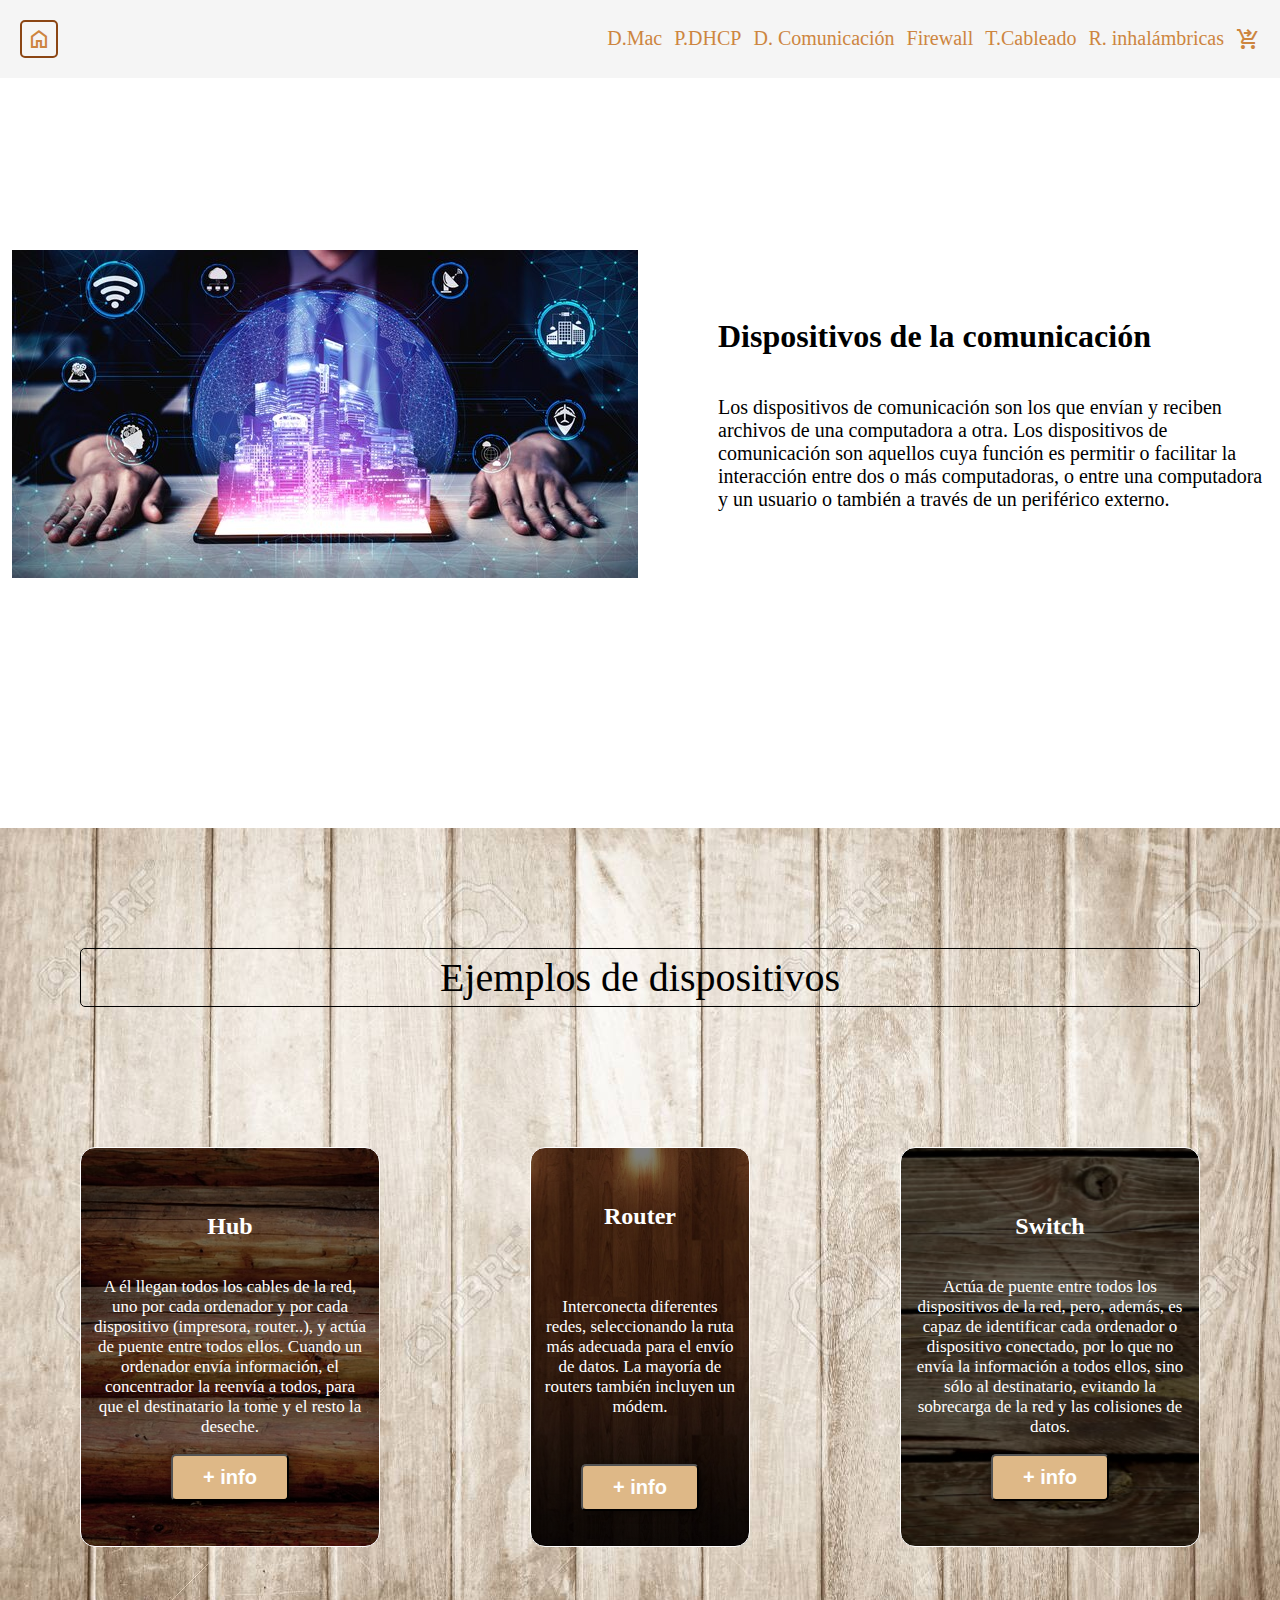
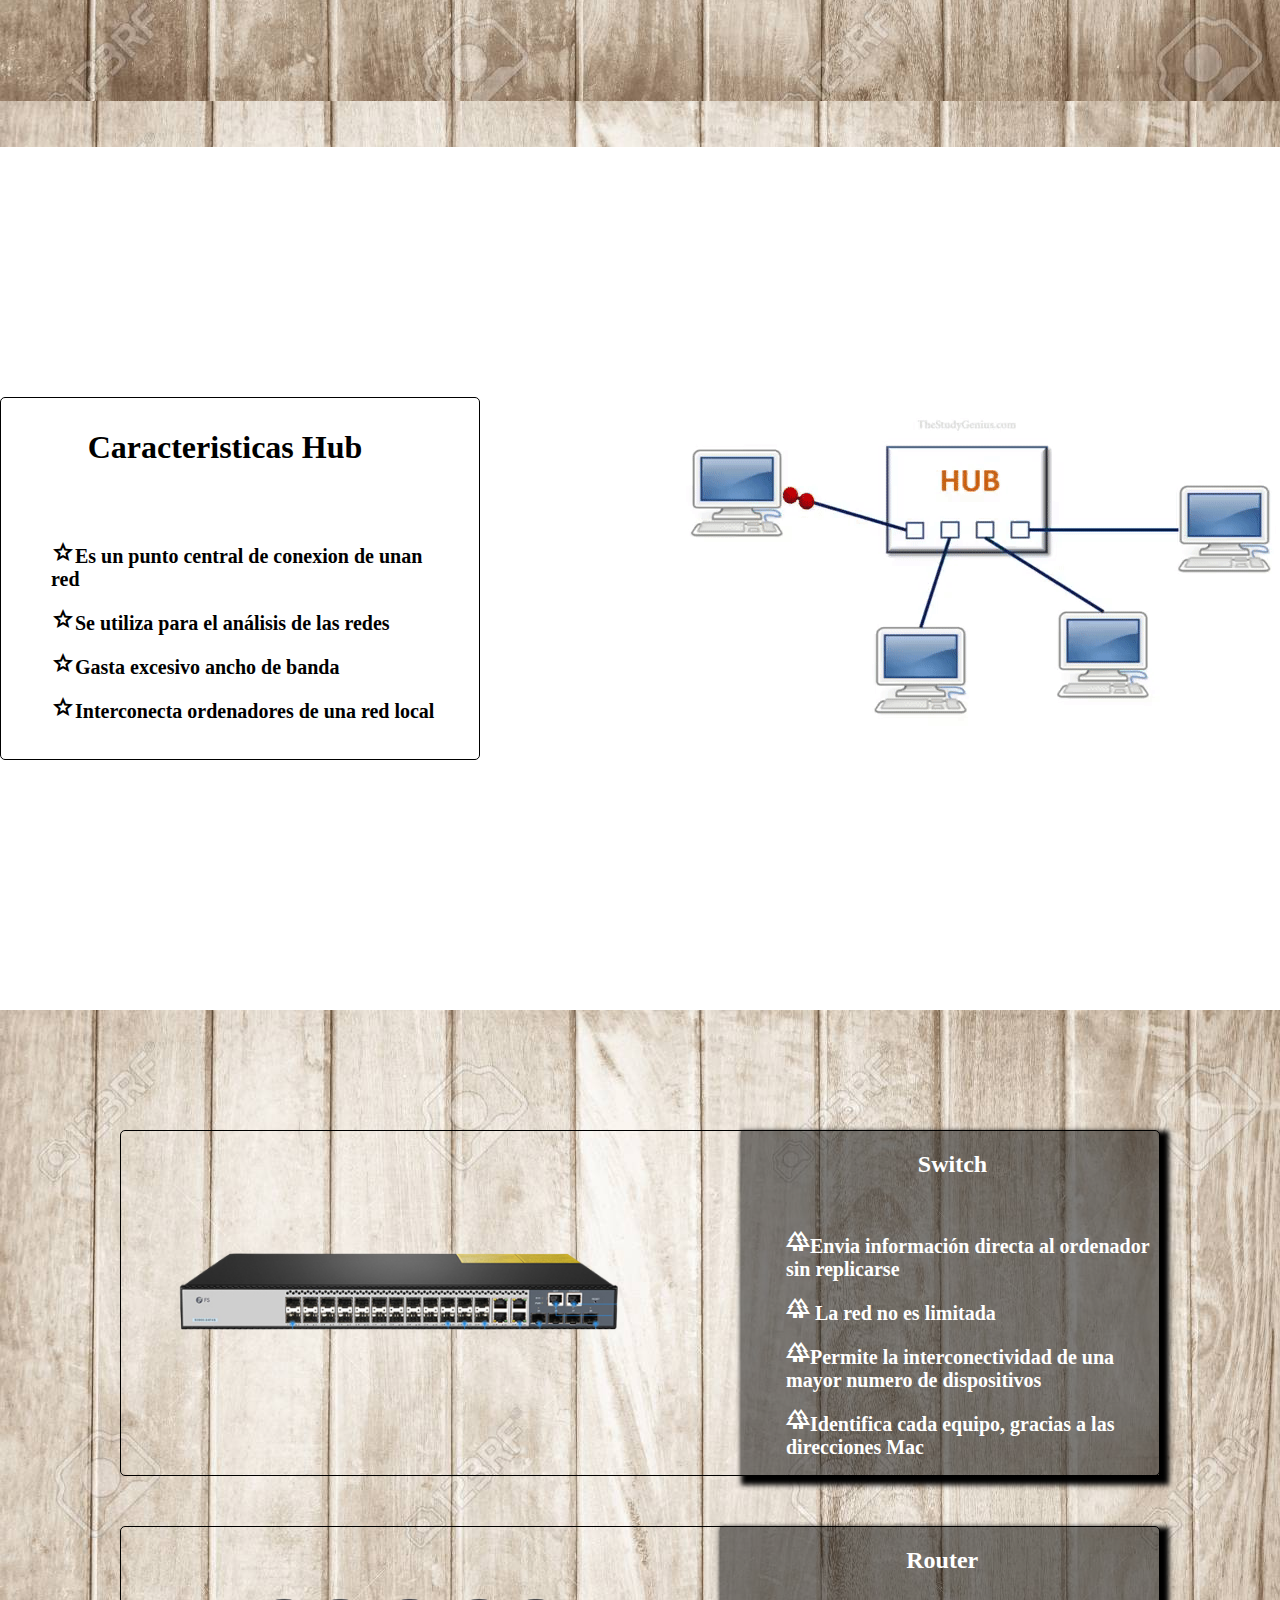
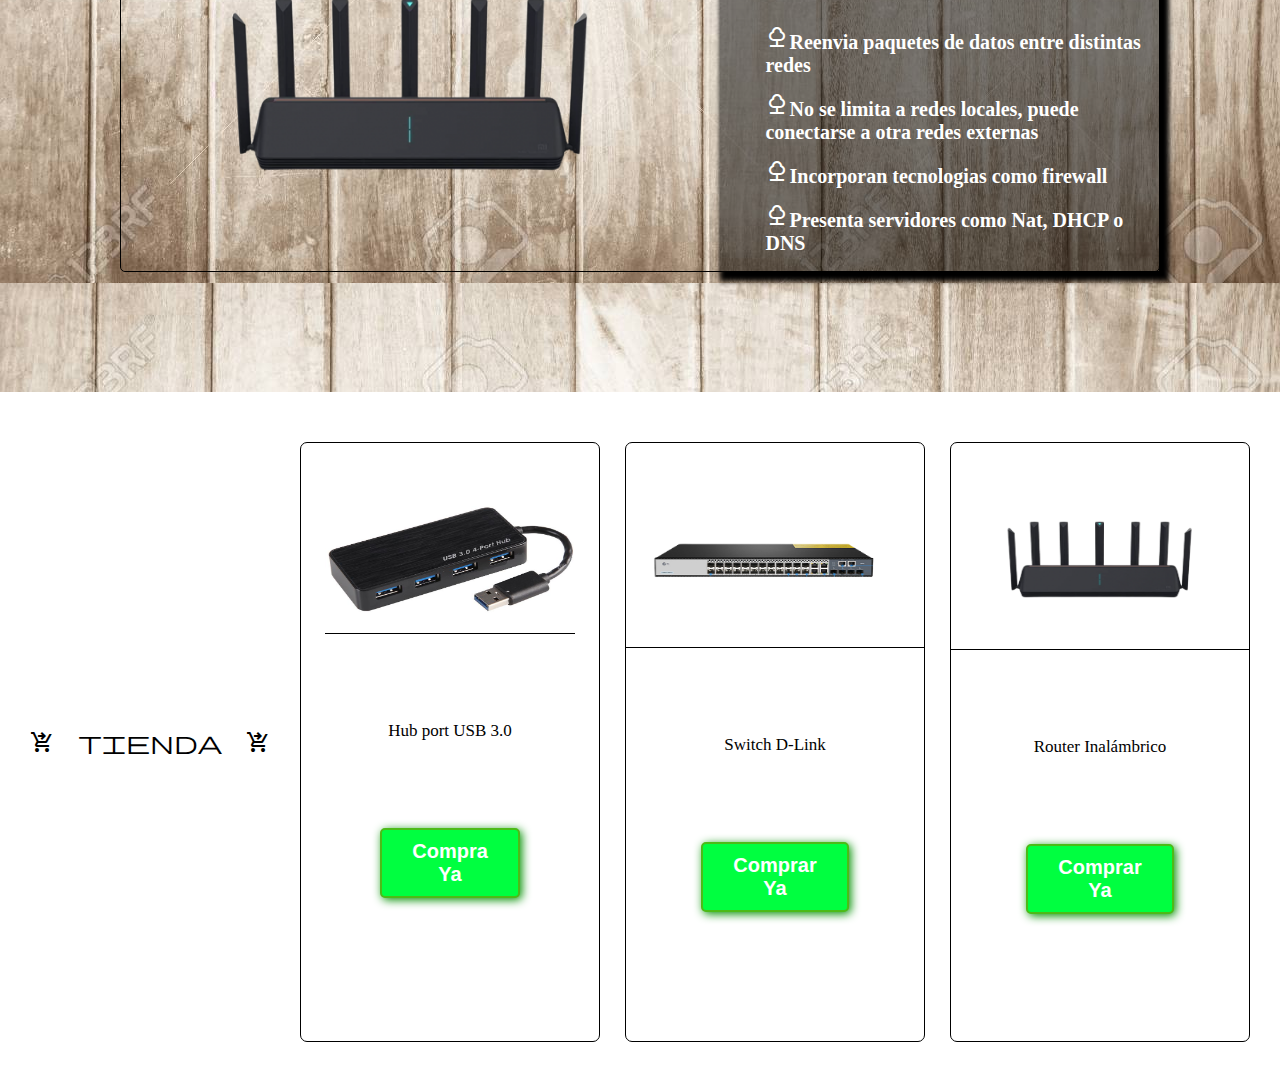
==== Dispositivosdelacomunicacion.html @ 0155138e "Update Dispositivosdelacomunicacion.html" ====
<html lang="en">
<head>
    <meta charset="UTF-8">
    <meta name="viewport" content="width=device-width, initial-scale=1.0">
    <title>Dispositivos de la comunicacion</title>
    <link rel="stylesheet" href="styles.css">
    <link rel="stylesheet" href="https://fonts.googleapis.com/css2?family=Material+Symbols+Outlined:opsz,wght,FILL,GRAD@20..48,100..700,0..1,-50..200" />
</head>
<body>
    <header>
        <div class="container">
            <a href="https://jaaviaarques.github.io/hectordavidjuanjavi/index.html" class="logo"><span class="material-symbols-outlined">
                home
                </span></a>
            <div class="class2"></div>
            <nav>
               <a href="https://jaaviaarques.github.io/hectordavidjuanjavi/MAC.html" class="a1">D.Mac</a>
               <a href="https://jaaviaarques.github.io/hectordavidjuanjavi/protocolodhcp" class="a1">P.DHCP</a>
               <a href="https://jaaviaarques.github.io/hectordavidjuanjavi/Dispositivosdelacomunicacion.html" class="a1">D. Comunicación</a>
               <a href="https://jaaviaarques.github.io/hectordavidjuanjavi/firewall.html" class="a1">Firewall</a>
               <a href="https://jaaviaarques.github.io/hectordavidjuanjavi/tipodecableado.html" class="a1">T.Cableado</a>
               <a href="https://jaaviaarques.github.io/hectordavidjuanjavi/redesinhalambricas.html" class="a1">R. inhalámbricas</a>
               <a href="https://jaaviaarques.github.io/hectordavidjuanjavi/tienda.html" class="a1"> <span class="material-symbols-outlined">
                shopping_cart_checkout
                </span></a>

            </nav>

        </div>
    </header>

    
    <div class="container1">
        <img  src="images/hola.jpg" alt="hola">
        <div class="parrafo">
            <h1> Dispositivos de la comunicación</h1>
            <p class="hey">
                Los dispositivos de comunicación son los que envían y reciben archivos
                 de una computadora a otra. Los dispositivos de comunicación son aquellos
                  cuya función es permitir o facilitar la interacción entre dos o más computadoras,
                   o entre una computadora y un usuario o también a través de un periférico externo.
                   </p>
        </div>

    </div>
    
    <div class="container2">
      <p class="colo">Ejemplos de dispositivos</p>
        <div class="ejemplo">
            <div class="carta">
            <h2>Hub</h2>
            <p>A él llegan todos los cables de la red,
                 uno por cada ordenador y por cada dispositivo 
                 (impresora, router..), y actúa de puente entre todos ellos. 
                 Cuando un ordenador envía información, el concentrador la reenvía a todos,
                  para que el destinatario la tome y el resto la deseche.</p>
            <a href="#Hub"><button>+ info</button> </a>
            </div>
            <div class="carta">
             <h2>Router</h2>
             <p> Interconecta diferentes redes, seleccionando la ruta más adecuada para el envío de datos. La mayoría de routers también incluyen un módem.
            </p>
            <a href="#vs"><button>+ info</button></a>
            </div>


            <div class="carta">
            <h2>Switch</h2>
            <p>Actúa de puente entre todos los dispositivos de la red, pero,
                además, es capaz de identificar cada ordenador o dispositivo
                 conectado, por lo que no envía la información a todos ellos, 
                 sino sólo al destinatario, evitando la sobrecarga de la red y
                  las colisiones de datos.</p>
                  
             <a href="#vs"><button>+ info</button></a>
            </div>

             </div>
        </div>

       <div class="nevo" id="Hub">
            <div class="nuevo">
                <h1> Caracteristicas Hub</h1>
                <ul>
                  <li class="nol"><span class="material-symbols-outlined">
                    star
                    </span>Es un punto central de conexion de unan red</li>
                  <li class="nol"><span class="material-symbols-outlined">
                    star
                    </span>Se utiliza para el análisis de las redes</li>
                  <li class="nol"><span class="material-symbols-outlined">
                    star
                    </span>Gasta excesivo ancho de banda</li>
                  <li class="nol"><span class="material-symbols-outlined">
                    star
                    </span>Interconecta ordenadores de una red local</li>
                  
                </ul>
            </div>
            <img class="aparece" src="images/gif.gif">
            
        </div>

       <div class="mike" id="vs">
        <div class="switch">
            <img src="images/switch.png" width="600px" height="315px">
            <div class="texto">
                <h2>Switch</h2>
            <ul>
                 <li class="nol"><span class="material-symbols-outlined">
                    forest
                    </span>Envia información directa al ordenador sin replicarse</li>
                  <li class="nol"><span class="material-symbols-outlined">
                    forest
                    </span> La red no es limitada</li>
                  <li class="nol"><span class="material-symbols-outlined">
                    forest
                    </span>Permite la interconectividad de una mayor numero de dispositivos</li>
                  <li class="nol"><span class="material-symbols-outlined">
                    forest
                    </span>Identifica cada equipo, gracias a las direcciones Mac</li>
                
            </ul>
        </div>
        </div>
  
        <div class="switch">
            <img src="images/router.png" width="600px" height="315px">
            <div class="texto">
                <h2>Router</h2>
            <ul>
                <li class="nol"><span class="material-symbols-outlined">
                    nature
                    </span>Reenvia paquetes de datos entre distintas redes</li>
                  <li class="nol"><span class="material-symbols-outlined">
                    nature
                    </span>No se limita a redes locales, puede conectarse a otra redes externas</li>
                  <li class="nol"><span class="material-symbols-outlined">
                    nature
                    </span>Incorporan tecnologias como firewall</li>
                  <li class="nol"><span class="material-symbols-outlined">
                    nature
                    </span>Presenta servidores como Nat, DHCP o DNS</li>
                
            </ul>
            </div>
        </div>
       </div>

 <div class="tienda">
        <div class="titulo">
            <h2><span class="material-symbols-outlined">
                shopping_cart_checkout Tienda <span class="material-symbols-outlined">
                shopping_cart_checkout </h2>
        </div>
        <div class="objeto">
            <img class="compra" src="images/hub.jpg" width="250px" height="128px">
            <p class="textf">Hub port USB 3.0 </p>
            <a href="https://jaaviaarques.github.io/hectordavidjuanjavi/tienda.html"><button class="final">Compra Ya</button></a>
        </div>
        <div class="objeto">
            <img  class="compra" src="images/switch.png" width="300px" height="157px">
      <p class="textf">Switch D-Link</p>
           <a href="https://jaaviaarques.github.io/hectordavidjuanjavi/tienda.html"> <button class="final"  >Comprar Ya</button></a></div>

        <div class="objeto">
            <img class="compra" src="images/router.png" width="300px" height="160px" >
            <p class="textf">Router Inalámbrico</p>
           <a href="https://jaaviaarques.github.io/hectordavidjuanjavi/tienda.html"> <button class="final" >Comprar Ya</button></a></div>

       </div>
                    
   
</body>
</html>
---- styles.css ----
* {
    box-sizing: border-box;
}

*, html {

    scroll-behavior: smooth !important;
}

.container{
    max-width: 1400px;
    margin: auto;
}
.containerr{
    max-width: 1400px;
    margin: auto;
	padding: 60px;
}

body{
    margin: 0px;
    font-family: Cambria, Cochin, Georgia, Times, 'Times New Roman', serif;
    
}
h1.david {
  text-align: center;
  font-family: Spectral, serif;
  font-size: 50px;
}
header {
    background-color: rgb(245, 245, 245);
    position: fixed;
    width: 100%;
    
    }
   

 header .logo{
    margin: 0;
    font-size: 25px;
    border:2px solid rgb(139,69,19);
    border-radius: 5px;
    padding: 5px;
    text-decoration: none;
    color: rgb(205,133,63);
 }   

 header .container {
    display: flex;
    flex-direction: row;
    justify-content: space-between;
    align-items: center;
    padding: 20px;

	
 }

 header nav{
    display: flex;
    flex-direction: row;
    gap: 12px;
      }

header .a1{
    text-decoration: none;
    color: rgb(205,133,63);
    font-size: 20px;

}

header a:hover{
    background-color:rgb(128,0,0) ;
    color: whitesmoke;
}

.container1{
    max-width: 1400px;
    margin: auto;
    display: flex;
    flex-direction: row;
    padding: 250px 12px;
    gap: 30px;
    
    
    
}




.parrafo {
    display: flex;
    flex-direction: column;
    justify-content: center;
    text-align: initial;
    max-width: 600px;
    padding-left: 50px;


}

p.hey{
    font-size: 20px;
}


.container2{
    max-width: 100%;
    margin: auto;
    background-image: url("images/madera.jpg");
    color: white;
    width: 100%;
    padding: 80px 80px 200px 80px;
    text-align: center;
   
}



p.colo{
    color: black;
    border: 1px solid black;
    padding: 5px 0;
    border-radius: 5px;
    font-size: 40px;
}

.ejemplo{
    display: flex;
    justify-content: center;
    gap: 150px;
    padding-top: 100px;
   
}

.carta:first-child{
    max-width: 300px;
    height: 400px;
    background-image: linear-gradient(
        0deg,
    rgba(0,0,0,0.5),
    rgba(0,0,0,0.5) 
    )
    ,url("images/madera3.jpg");
    text-align: center;
    background-position: center;
    background-size: cover;
    display: flex;
    flex-direction: column;
    align-items: center;
    justify-content: center;
    border-radius: 15px;
    padding:0 10px;
    border: 1px solid white;

   
    
}

.carta:nth-child(2){
      max-width: 300px;
      background-image: linear-gradient(
        0deg,
    rgba(0,0,0,0.5),
    rgba(0,0,0,0.5) 
    )
    ,url("images/madera\ 2.jpg");
    text-align: center;
    background-position: center;
    background-size: cover;
    display: flex;
    flex-direction: column;
    align-items: center;
    justify-content: center;
    border: 1px solid white;
    border-radius: 15px;
    padding:0 10px;
    gap: 30px;
  
}

.carta:nth-child(3){
    max-width: 300px;
    background-image: linear-gradient(
        0deg,
    rgba(0,0,0,0.5),
    rgba(0,0,0,0.5) 
    )
    ,url("images/madera4.jpg");
    text-align: center;
    background-position: center;
    background-size: cover;
    display: flex;
    flex-direction: column;
    align-items: center;
    justify-content: center;
    border-radius: 15px;
    padding:0 10px;
    border: 1px solid white;

}

.carta:hover{
    transform: scale(1.2);
}

button{

    font-size: 20px;
    font-weight: bold;
    padding: 10px 30px;
    border-radius: 5px;
    border: 2px solid rgba (0,0,0,0.3);
    box-shadow: 2px 2px 10px rgba(0,0,0,0.5);
    color: white;
    background-color: rgb(222,184,135);
}

button:hover{
    background-color:rgb(139,69,19) ;
    color: white;
}



ul{
    list-style: none;
    
}

.nevo{
    width: 100%;
    display: flex;
    justify-content: center;
    padding: 250px 0px;
    gap: 200px;
    align-items: center;
}

.nuevo{
    display: flex;
    flex-direction: column;
    justify-content: center;
    align-items: center;
    gap:20px;
    border: 1px solid black;
    border-radius: 5px;
    padding: 10px 40px 20px 10px;
}

li.nol{
   padding-top: 15px;
    font-size: 20px;
    font-weight: bold;
}

img.aparece:hover{
    animation: fadeIn 3s ease;
}

@keyframes fadeIn {
    0% { opacity: 0;
    filter: blur(20px)
}
    10% {
        opacity: 1;
        filter:brightness(2) blur(10px)
    }


}


.mike{
    width: 100%;
    background-image: url("images/madera.jpg");
    display: flex;
    flex-direction: column;
    justify-content: center;
    padding: 120px;
    gap: 50px;
    align-items: center;
}

.switch{
    width: auto;
    display: flex;
    flex-direction: row;
    gap:20px;
    border: 1px solid black;
    border-radius: 5px;
   
}

.texto{
    text-align:initial;
    padding-left: 5px;
    display: flex;
    flex-direction: column;
    justify-content: center;
    align-items: center;
box-shadow: 5px 5px 5px 5px black;
    background-image: linear-gradient(
        0deg,
    rgba(0,0,0,0.5),
    rgba(0,0,0,0.5) 
    )
    ,url("images/madera4.avif");
    color: white;
}

.texto:hover{
    transform: scale(1.1);
}

.tienda{
    width: 100%;
    display: flex;
    justify-content: center;
    align-items: center;
    padding: 50px;
    gap: 25px;
    font-size: 25px;
    marging:5px;
    
    
}

.titulo{
    padding-right: 5px;
}

.objeto{
    max-width: 300px;
    height: 600px;
    display: flex;
    flex-direction: column;
    justify-content: center;
    align-items: center;
    padding: 0 80px 80px 80px;
    border: 1px solid black;
    border-radius: 7px;
    gap: 70px;
}

img.compra{
    border-bottom: 1px solid black;
    padding-bottom: 20px ;
}

button.final{
    
    font-size: 20px;
    font-weight: bold;
    padding: 10px 30px;
    border-radius: 5px;
    border: 2px solid #4CBB17;
    box-shadow: 2px 2px 10px #009000;
    color: white;
    background-color: #00FF40;
}

button.final:hover{
    background-image: url(images/WOW.gif);
    transform: scale(1.2);
}

.textf {
    font-size: size 40px;
    white-space: nowrap;

}







td.javitabla {
  width: 50%;
}
    
h1.title {
  text-align: center;
  font-family: Spectral, serif;
  font-size: 50px;
}
p.title2 {
   text-align: center;
  font-family: Spectral, serif;
  font-size: 25px;
  text-decoration-line:underline;
}
.column {
   float: left;
  width: 50%;
  padding: 10px;
  height: 300px; 
}

h1.one {
  padding: 20px 30px; 
}
p{
  font-family:Rubik;
  font-size:17px;
}

div.javidivs {
  text-align: left;
  font-family: Spectral, serif;
}
h2.david {
  text-align: center;
  font-family: Spectral, serif;
  font-size: 50px;
  padding-top: 70px;
}

body {
  background-color: white;
}




  container {
            display: flex;
            align-items: center;
			margin: 200px
			
			
        }
        .left-side {
            flex: 1;
            text-align: center;
        }
        .right-side {
            flex: 1;
            text-align: center;
			margin: 20px;
        }
        .title {
            font-size: 50px;
        }
        .paragraph {
            text-align: center;
			font-size: 25px;
        }
          .contenedor2 {
        width:100%
        height: auto;
        display: flex;
        margin-top:160px;
        
        
        
        
    
    }
    
    .box3 {
        width:50%;
        height:auto;
        text-align: center;
        background-color:white;
        margin-left: 26px;
        
    }
    
    .titol {
        font-size:45px;

    }
    
    .pa1 {
        font-size:20px;
        padding: 9px;
        font-family:sans-serif;
        text-align: center;
        }
        
        

        .boton {
  display: inline-block;
  background-color: transparent;
  color: #3498db;
  border: 2px solid #3498db;
  padding: 10px 20px;
  text-decoration: none;
  border-radius: 5px;
  font-weight: bold;
  margin-top:5px;
  font-size: 20px;

}

.boton:hover {
  background-color: #3498db;
  color: white;
  
}

    .box4 {
        width:50%;
        height:auto;
        text-align: center;
    }

    .img2 {
        text-align: center;
    }

    .contenedor-imagenes {
  width: 100%;
  display: flex;
  align-items: center;
  justify-content: center;
  margin-top: 50px;
  gap: 200px;
  height: 450px;
  border-bottom: 4px solid black;

    }

        .img1 {
            width: 300px;
            height: 400px;
            border: 2px solid  gray;
             border-radius: 12px;

        }

        .box5 {
            text-align:center;
            width: 100%;
            height:auto;
            gap: 420px;
            margin-top: 200px;
            background-color: #333;
            display:flex;
            padding-left: 240px;
            
        }

        .h2m {
            text-align: center;
            color:white;
        }

        .a2{
            text-decoration: none;
        }

       .cont2{
        width: 100%;
        height: 500px;
        border-bottom: 3px solid black;
        margin-top: 30px;
        background-color: gray;
        padding-top: 100px;
        padding-left: 30px;
        
        
       

      }

      .box6 {
        width: 50%;
        height: 400px;
        background-color: white;
     


      }




.column11 {
  float: left;
  width: 40%;
  padding: 10px;
  font-size: 20px;
  height: 300px; 
}

.column13 {
  float: left;
  width: 33.33%;
  padding: 10px;
  font-size: 20px;
  height: 300px; 
}
.column12 {
  float: left;
  width: 60%;
  padding: 10px;
  height: 300px;
  display: flex;
  align-items: center;
}

.javifont {
	font-size: 20px;
	text-align: center;
	font-family: Cambria;
}

.divh {
	font-size:20px;
	font-family:Spectral,serif;
	background-color:#976c18;
	width:100%;
	padding:20px;
	color:white;
	margin:20px;
}

.divh2 {
	font-size:20px;
	font-family:Spectral,serif;
	background-color: white;
	width:100%;
	color:black;
	padding:20px;
	margin:20px;
}
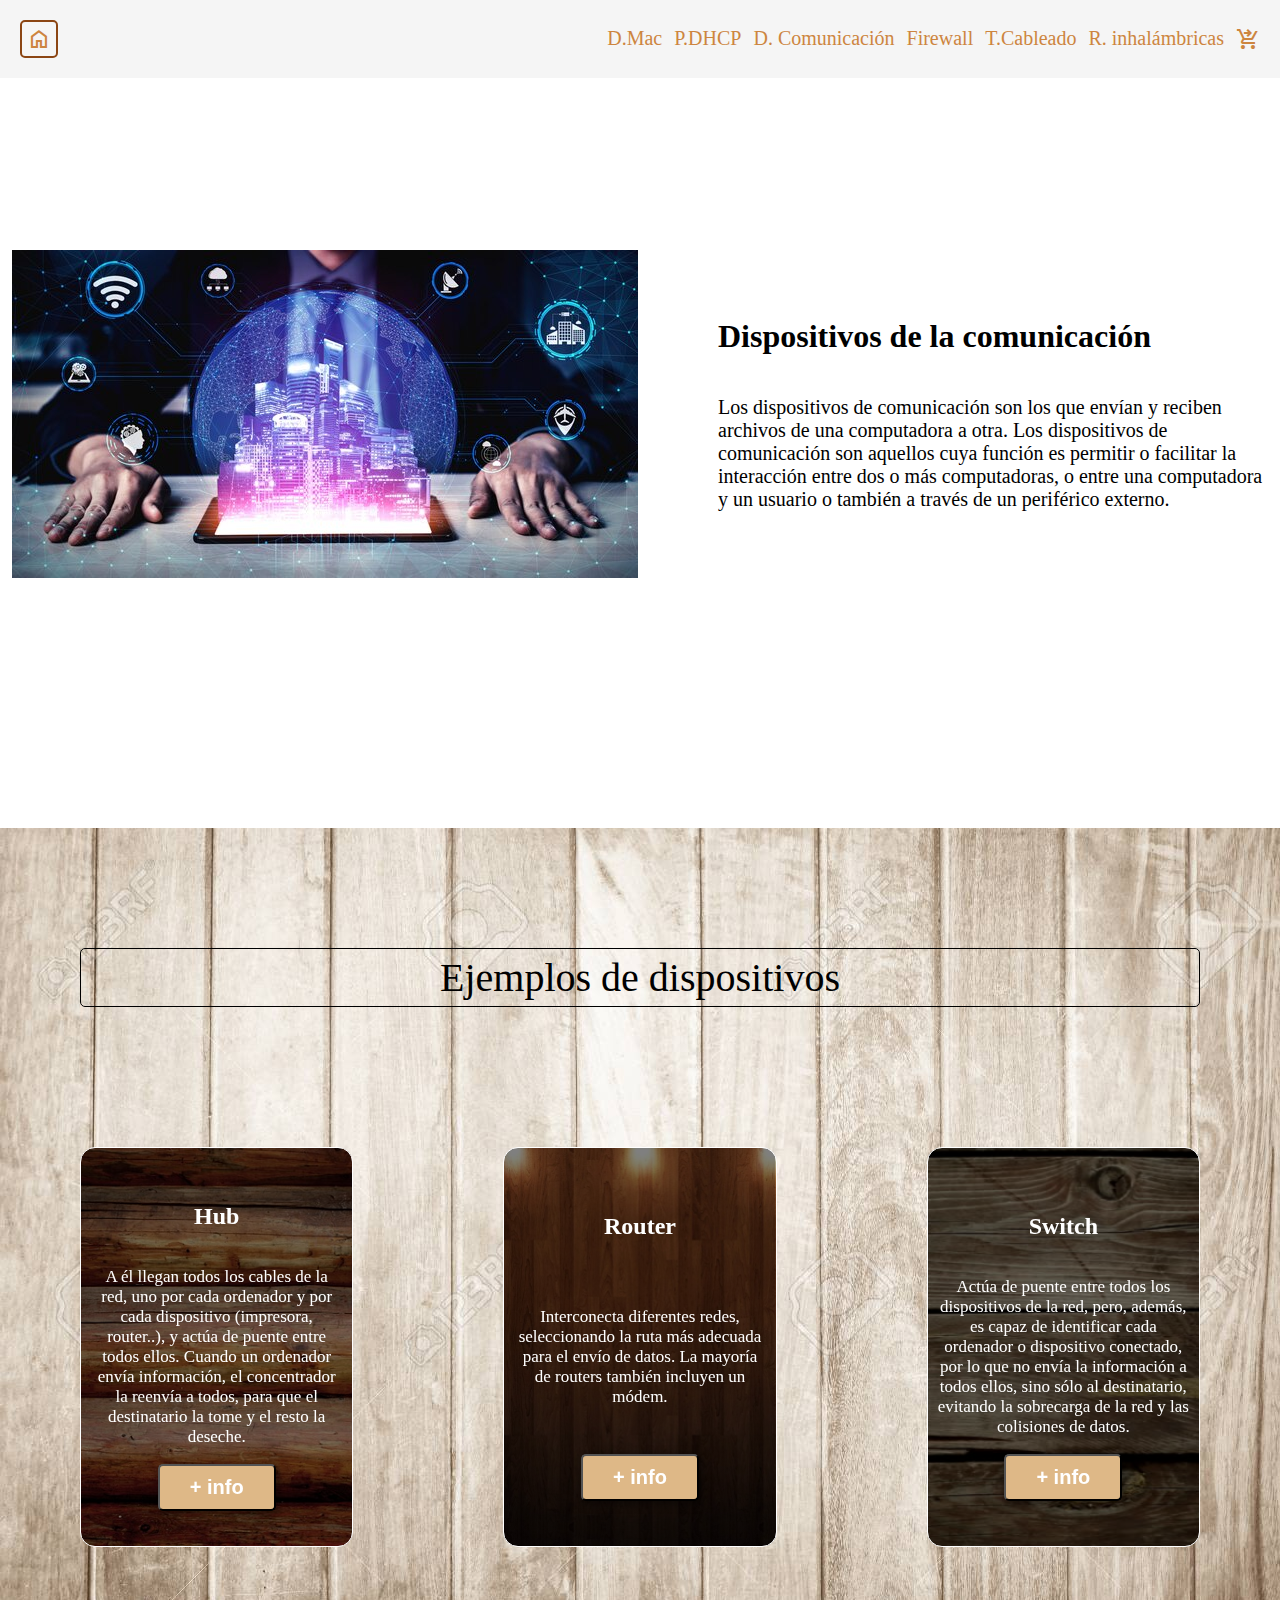
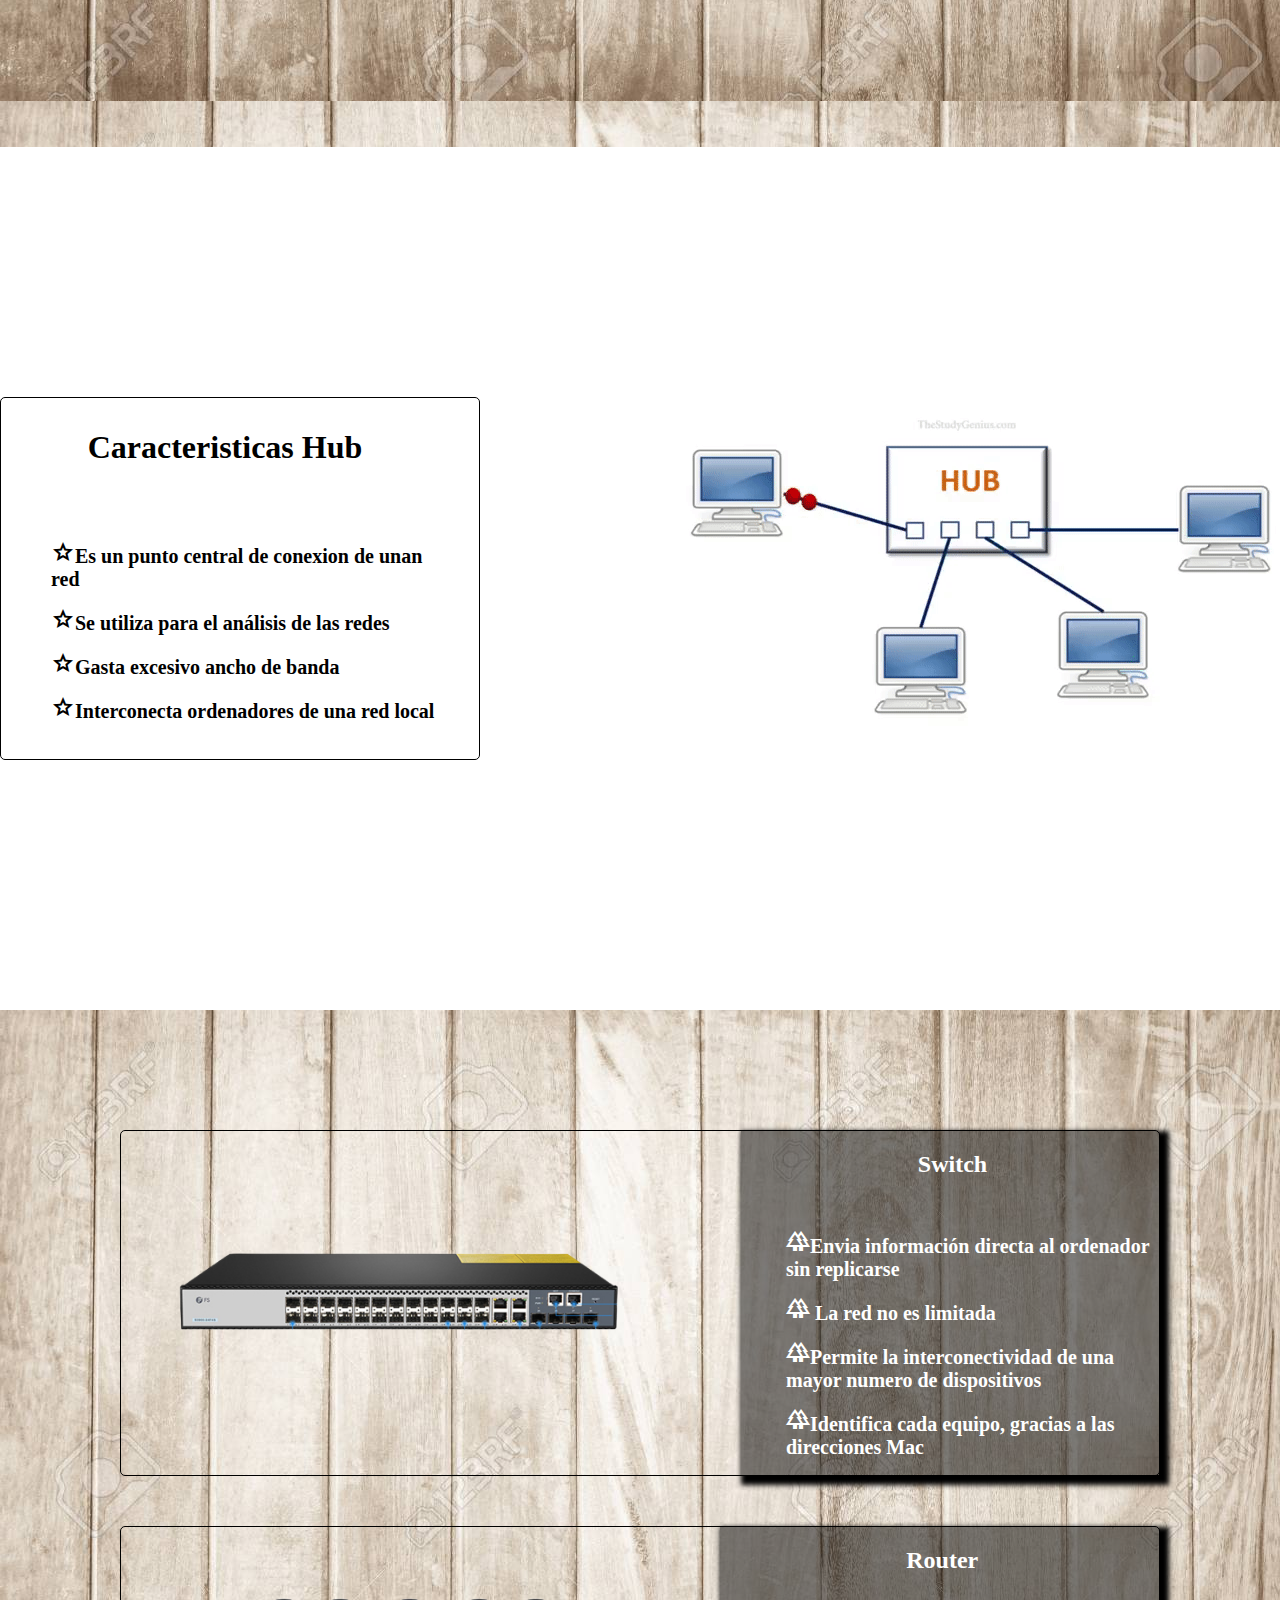
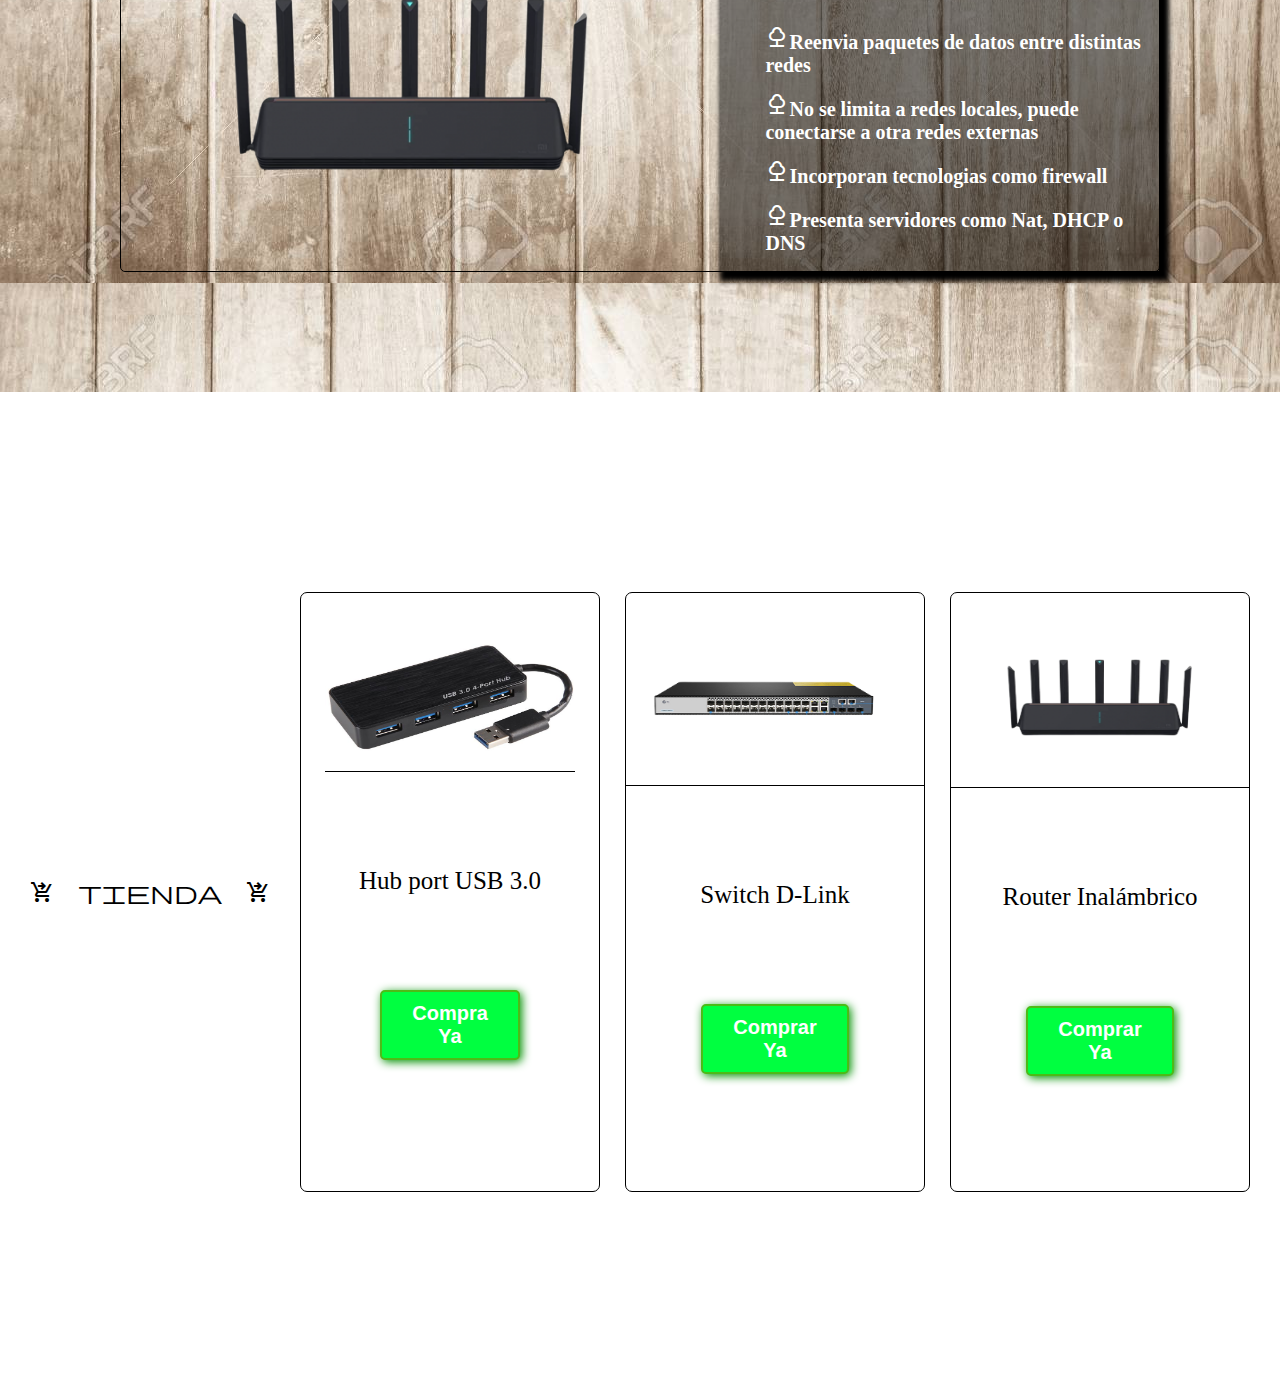
==== commit 11e598fd: "Update Dispositivosdelacomunicacion.html" ====
--- a/Dispositivosdelacomunicacion.html
+++ b/Dispositivosdelacomunicacion.html
@@ -58,7 +58,8 @@
             </div>
             <div class="carta">
              <h2>Router</h2>
-             <p> Interconecta diferentes redes, seleccionando la ruta más adecuada para el envío de datos. La mayoría de routers también incluyen un módem.
+             <p> Interconecta diferentes redes, seleccionando la ruta más adecuada para el envío de datos. 
+                 La mayoría de routers también incluyen un módem.
             </p>
             <a href="#vs"><button>+ info</button></a>
             </div>
--- a/styles.css
+++ b/styles.css
@@ -69,8 +69,13 @@
 }
 
 header a:hover{
-    background-color:rgb(128,0,0) ;
-    color: whitesmoke;
+   background-color: transparent;
+    color: rgb(139,69,19);
+  border-color: rgb(222,184,135);
+  border: 1px solid;
+  border-radius: 5px;
+  padding: 5px;
+  box-shadow: none;
 }
 
 .container1{
@@ -318,16 +323,15 @@
     display: flex;
     justify-content: center;
     align-items: center;
-    padding: 50px;
+    padding: 200px 0px 200px 0px;
     gap: 25px;
-    font-size: 25px;
-    marging:5px;
     
     
 }
 
 .titulo{
     padding-right: 5px;
+	margin:0px;
 }
 
 .objeto{
@@ -341,6 +345,10 @@
     border: 1px solid black;
     border-radius: 7px;
     gap: 70px;
+}
+
+.objeto:hover{
+    transform: scale(1.1);
 }
 
 img.compra{
@@ -366,7 +374,7 @@
 }
 
 .textf {
-    font-size: size 40px;
+    font-size:25px;
     white-space: nowrap;
 
 }
@@ -629,6 +637,227 @@
 	padding:20px;
 	margin:20px;
 }
+.fmenu{
+    width: 100%;
+    margin: auto;
+    display: flex;
+    padding: 300px 50px;
+    gap: 200px;
+    display: flex;
+    justify-content: center;
+    align-items: center;
+}
+
+img.fimagen{
+    width: 700px;
+    height: 394px;
+    border: 2px solid whitesmoke;
+    box-shadow: 2px 2px 10px rgba(0,0,0,0.5);
+}
+
+.ftexto{
+    display: flex;
+    flex-direction: column;
+    align-items: initial;
+    max-width: 500px;
+    gap: 20px;
+    
+
+}
+
+h1.ftitulo{
+    margin: 0%;
+    text-align: initial;
+    border-bottom: 1px solid black;
+    width:fit-content;
+}
+
+p.fp{
+    font-size: 20px;
+    text-align: initial;
+}
+
+button.fboton{ 
+    font-size: 18px;
+    font-weight: bold;
+    padding: 15px;
+    border-radius: 5px;
+    border: 2px solid rgba (0,0,0,0.3);
+    box-shadow: 2px 2px 10px rgba(0,0,0,0.5);
+    color: white;
+    background-color: rgb(222,184,135);
+    width: fit-content;
+    white-space: nowrap;
+    -webkit-transition: all 0.3s;
+  transition: all 0.3s;
+}
+
+button.fboton:hover{
+    background-color: transparent;
+    color: rgb(139,69,19);
+  border-color: rgb(222,184,135);
+  box-shadow: none;
+}
+
+.fcarac{
+    width: 100%;
+    padding: 200px 0px;
+    background-color:black;
+   
+    
+}
+
+.fprimera{
+    width: 100%;
+    display: flex;
+    justify-content: center;
+    align-items: center; 
+    gap: 200px;
+    padding: 30px;
+}
+
+.carta{
+    width: 300px;
+    height: 400px;
+    border-radius: 15px;
+    overflow: hidden;
+    position: relative;
+    border: 7px solid white;   
+
+}
+
+.card-img{
+    width: 100%;
+    height: 100%;
+    object-fit: cover;
+
+
+}
+
+.card body{
+    width: 100%;
+    height: 100%;
+    top: 0;
+    right: 0;
+    position: absolute;
+    background: #1f3d4738;
+    backdrop-filter: blur(5px);
+    border-radius: 15px;
+
+}
+
+
+
+
+
+
+
+.carta1{
+      width: 300px;
+      height: 400px;
+     background-image: url("imagen/img2.jpg");
+    background-position: center;
+    background-size: cover;
+    display: flex;
+    flex-direction: column;
+    align-items: initial;
+    justify-content: initial;
+    border: 7px solid white;
+    border-radius: 15px;
+    padding:0 15px;
+  
+
+}
+
+.carta2{
+    max-width: 300px;
+    height: 400px;
+    background-image: url("imagen/img3.jpg");
+    backdrop-filter: blur(0.9rem);
+    background-position: center;
+    background-size: cover;
+    display: flex;
+    flex-direction: column;
+    align-items: initial;
+    justify-content: initial;
+    border-radius: 15px;
+    padding:0 15px;
+    border: 7px solid white;
+
+}
+
+.carta3{
+    max-width: 300px;
+    height: 400px;
+    background-image:url("imagen/img4.jpg");
+    background-position: center;
+    background-size: cover;
+    display: flex;
+    flex-direction: column;
+    align-items: initial;
+    justify-content: initial;
+    border-radius: 15px;
+    padding:0 15px;
+    border: 7px solid white;
+}
+
+.carta4{
+    max-width: 300px;
+    height: 400px;
+    background-image:url("imagen/img5.jpg");
+    background-position: center;
+    background-size: cover;
+    display: flex;
+    flex-direction: column;
+    align-items: initial;
+    justify-content: initial;
+    border-radius: 15px;
+    padding:0 15px;
+    border: 7px solid white;
+}
+
+.carta5{
+    max-width: 300px;
+    height: 400px;
+    background-image:url("imagen/img6.jpg");
+    background-position: center;
+    background-size: cover;
+    display: flex;
+    flex-direction: column;
+    align-items: initial;
+    justify-content: initial;
+    border-radius: 15px;
+    padding:0 15px;
+    border: 7px solid white;
+
+}
+
+p.til{
+  
+    font-size: 40px;
+    margin: 0%;
+    padding-top: 50px;
+    padding-bottom: 0%;
+    margin-bottom: 0%;
+    
+
+
+}
+
+p.hola{
+    margin-top: 0px;
+    padding-top: 0px;
+    
+}
+
+
+p.ftextaco{
+
+    font-size: 17px;
+    padding-top: 40px;
+  
+}
+
 	
 
 
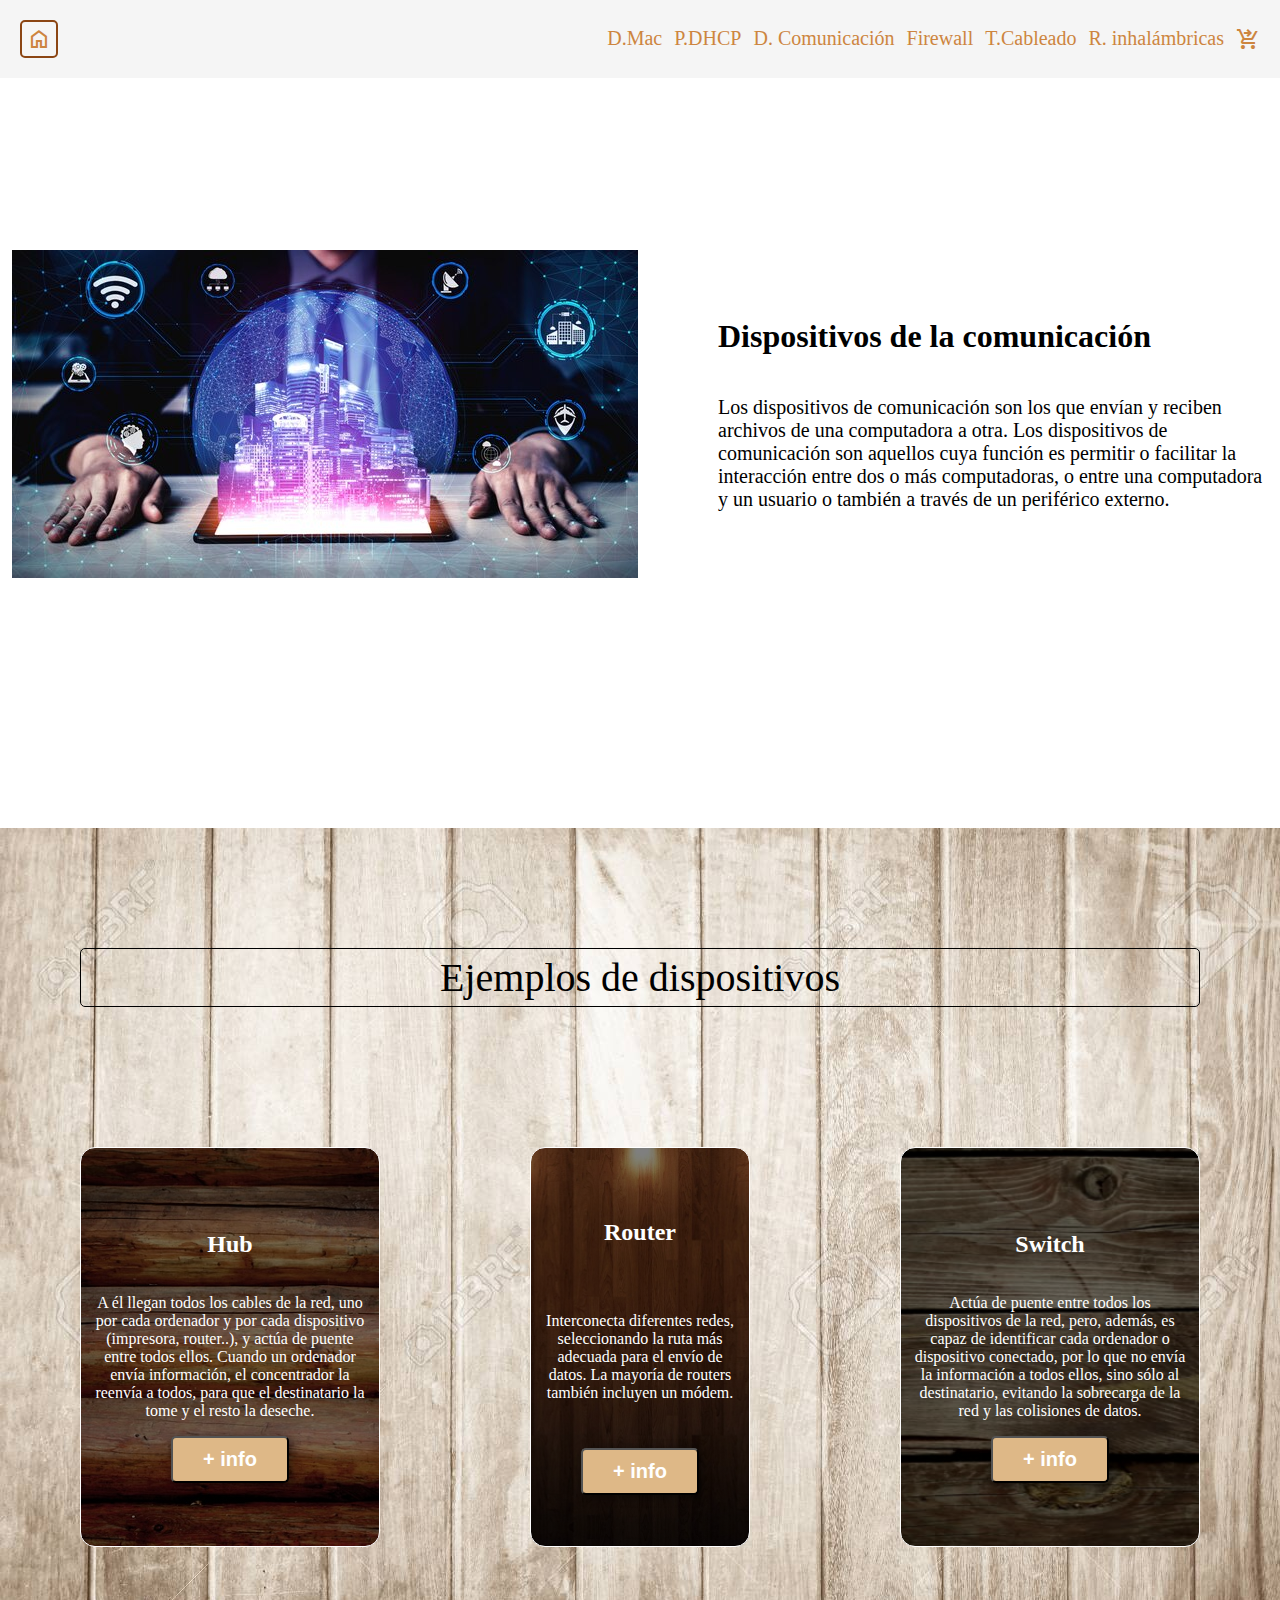
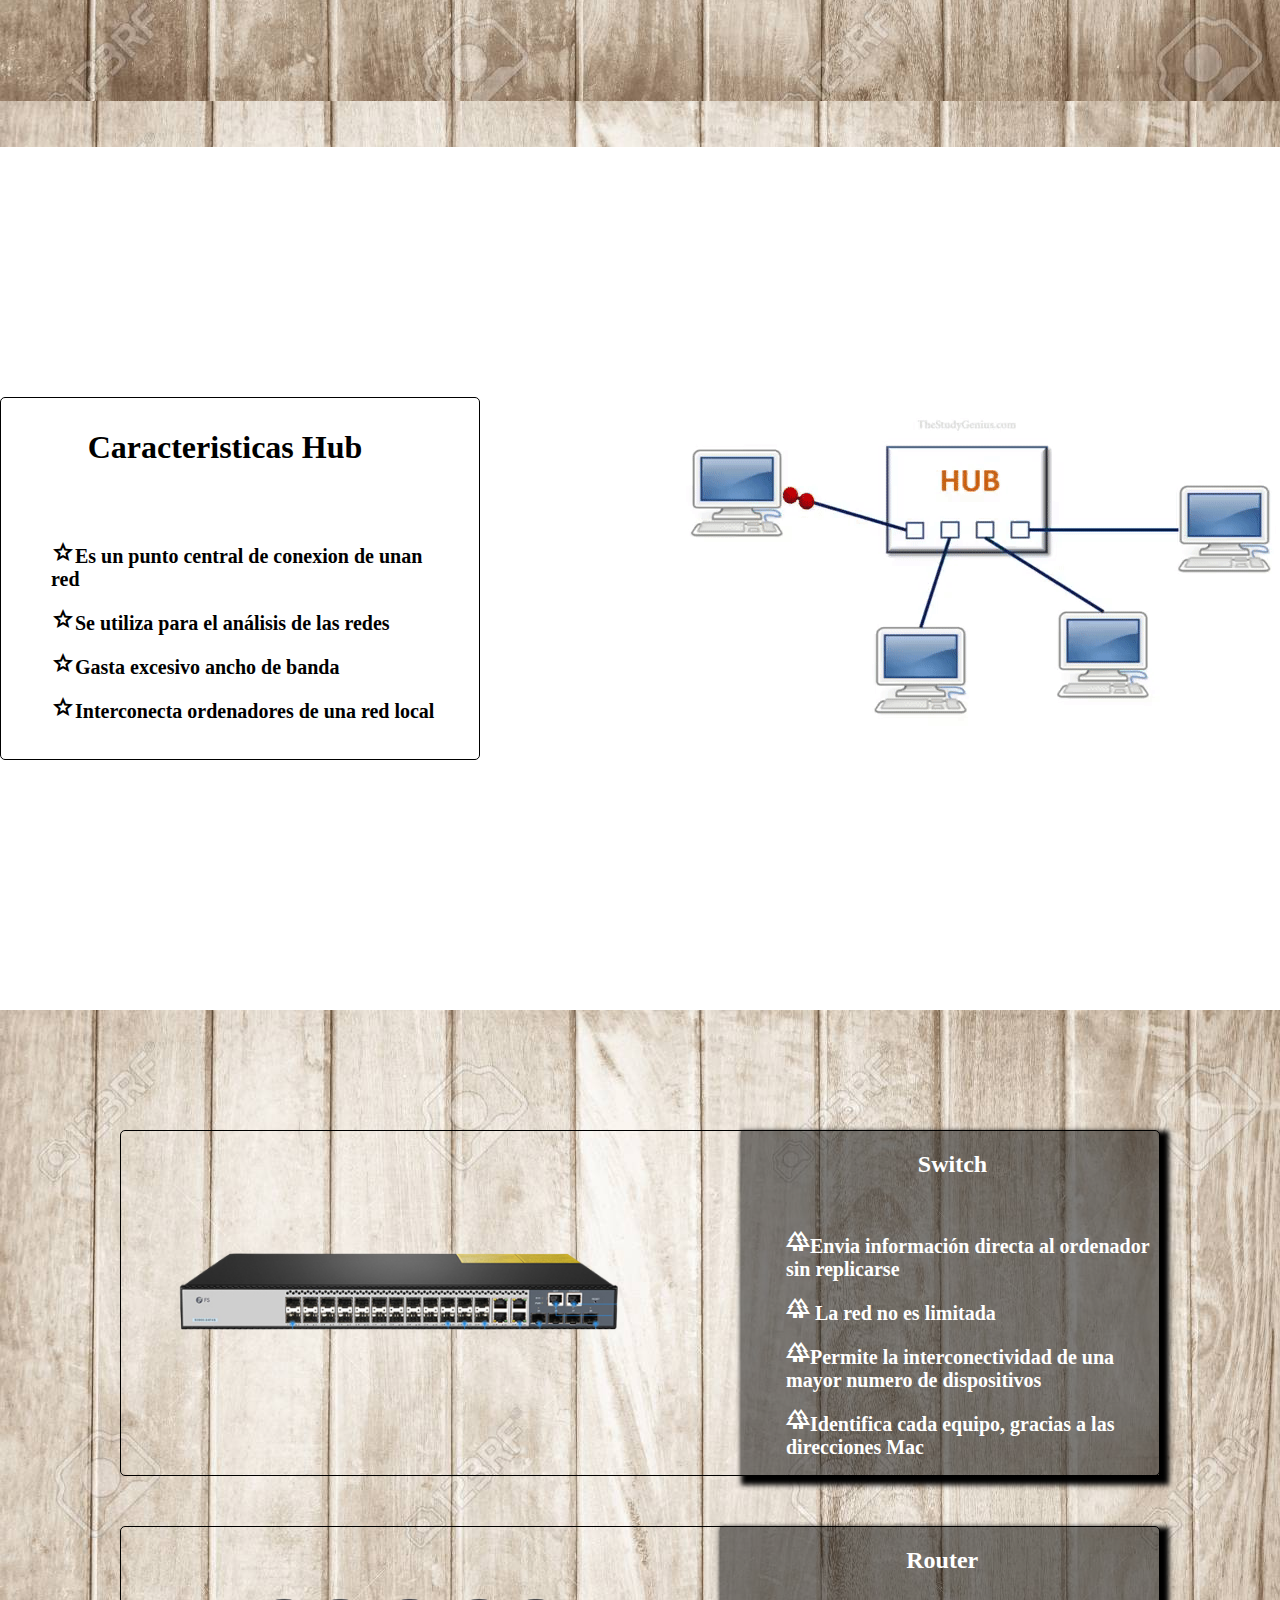
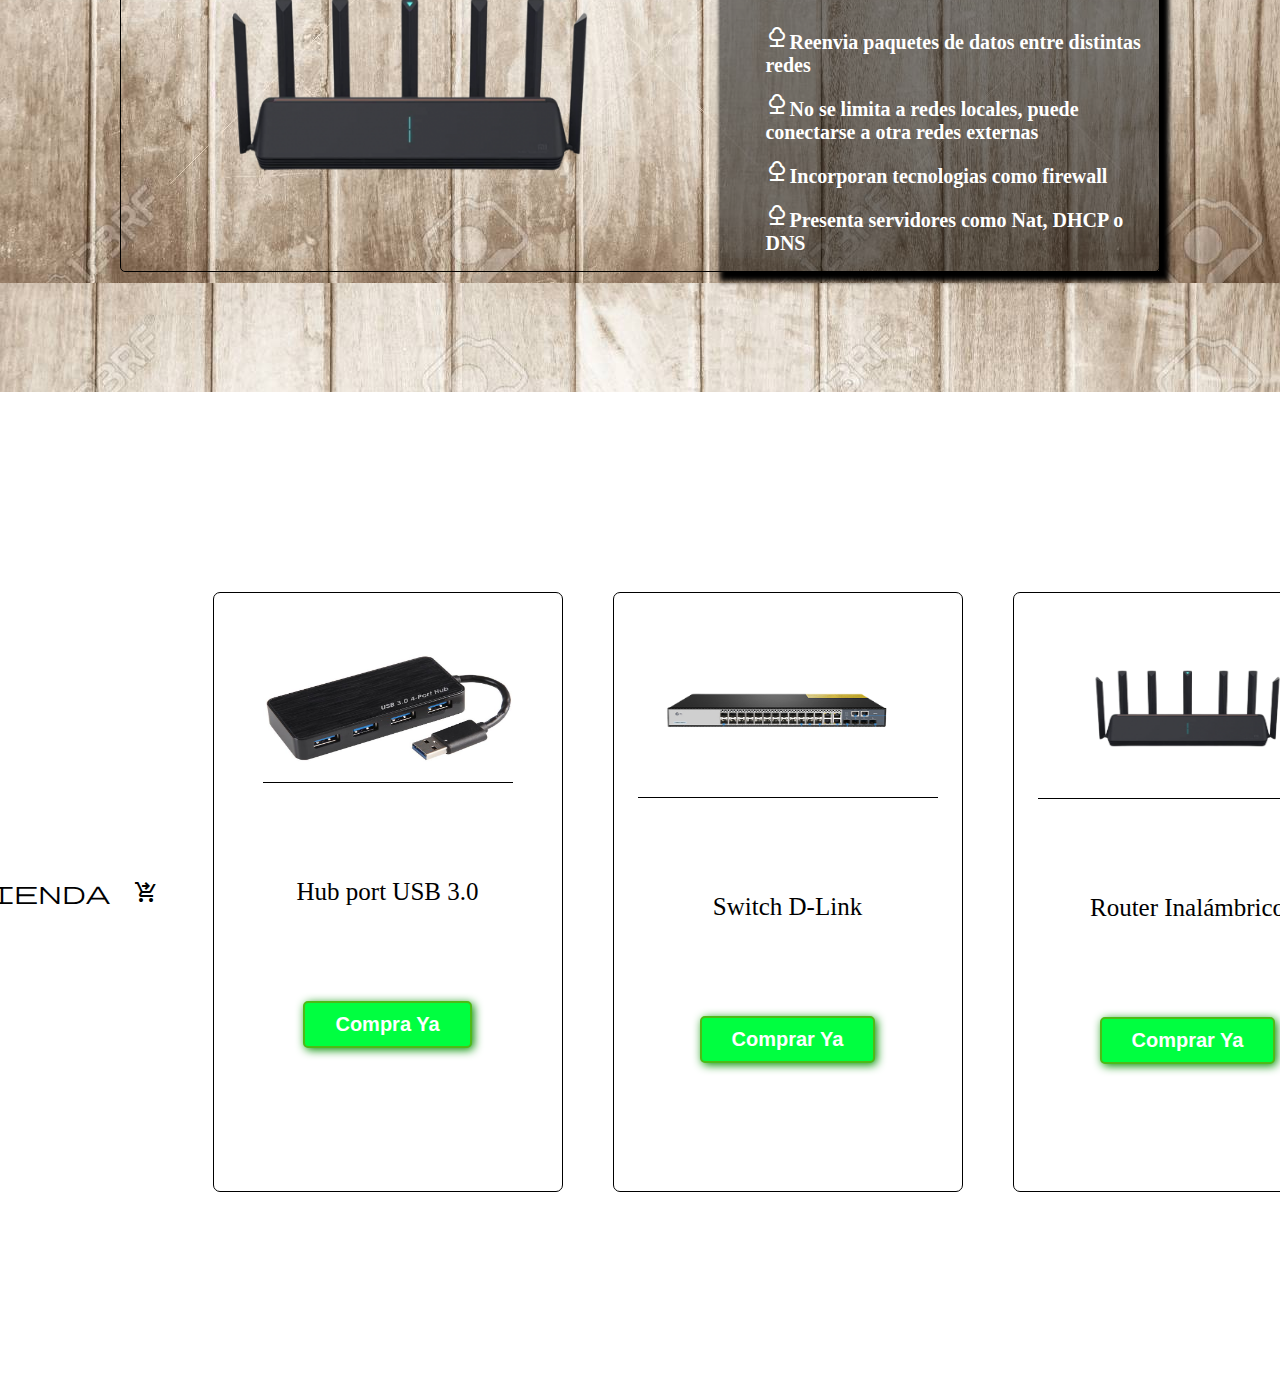
==== commit 8cfc75f9: "Update Dispositivosdelacomunicacion.html" ====
--- a/Dispositivosdelacomunicacion.html
+++ b/Dispositivosdelacomunicacion.html
@@ -54,14 +54,14 @@
                  (impresora, router..), y actúa de puente entre todos ellos. 
                  Cuando un ordenador envía información, el concentrador la reenvía a todos,
                   para que el destinatario la tome y el resto la deseche.</p>
-            <a href="#Hub"><button>+ info</button> </a>
+           <a href="#Hub"><button class="boton1">+ info</button> </a>
             </div>
             <div class="carta">
              <h2>Router</h2>
              <p> Interconecta diferentes redes, seleccionando la ruta más adecuada para el envío de datos. 
                  La mayoría de routers también incluyen un módem.
             </p>
-            <a href="#vs"><button>+ info</button></a>
+           <a href="#vs"><button class="boton1">+ info</button></a>
             </div>
 
 
@@ -73,7 +73,7 @@
                  sino sólo al destinatario, evitando la sobrecarga de la red y
                   las colisiones de datos.</p>
                   
-             <a href="#vs"><button>+ info</button></a>
+             <a href="#vs"><button class="boton1">+ info</button></a>
             </div>
 
              </div>
--- a/styles.css
+++ b/styles.css
@@ -1,12 +1,9 @@
 * {
     box-sizing: border-box;
 }
-
 *, html {
-
     scroll-behavior: smooth !important;
 }
-
 .container{
     max-width: 1400px;
     margin: auto;
@@ -16,7 +13,6 @@
     margin: auto;
 	padding: 60px;
 }
-
 body{
     margin: 0px;
     font-family: Cambria, Cochin, Georgia, Times, 'Times New Roman', serif;
@@ -34,7 +30,6 @@
     
     }
    
-
  header .logo{
     margin: 0;
     font-size: 25px;
@@ -44,40 +39,28 @@
     text-decoration: none;
     color: rgb(205,133,63);
  }   
-
  header .container {
     display: flex;
     flex-direction: row;
     justify-content: space-between;
     align-items: center;
     padding: 20px;
-
 	
  }
-
  header nav{
     display: flex;
     flex-direction: row;
     gap: 12px;
       }
-
 header .a1{
     text-decoration: none;
     color: rgb(205,133,63);
     font-size: 20px;
-
-}
-
+}
 header a:hover{
-   background-color: transparent;
-    color: rgb(139,69,19);
-  border-color: rgb(222,184,135);
-  border: 1px solid;
-  border-radius: 5px;
-  padding: 5px;
-  box-shadow: none;
-}
-
+    background-color:rgb(128,0,0) ;
+    color: whitesmoke;
+}
 .container1{
     max-width: 1400px;
     margin: auto;
@@ -89,10 +72,6 @@
     
     
 }
-
-
-
-
 .parrafo {
     display: flex;
     flex-direction: column;
@@ -100,15 +79,10 @@
     text-align: initial;
     max-width: 600px;
     padding-left: 50px;
-
-
-}
-
+}
 p.hey{
     font-size: 20px;
 }
-
-
 .container2{
     max-width: 100%;
     margin: auto;
@@ -119,9 +93,6 @@
     text-align: center;
    
 }
-
-
-
 p.colo{
     color: black;
     border: 1px solid black;
@@ -129,7 +100,6 @@
     border-radius: 5px;
     font-size: 40px;
 }
-
 .ejemplo{
     display: flex;
     justify-content: center;
@@ -137,7 +107,6 @@
     padding-top: 100px;
    
 }
-
 .carta:first-child{
     max-width: 300px;
     height: 400px;
@@ -157,11 +126,9 @@
     border-radius: 15px;
     padding:0 10px;
     border: 1px solid white;
-
-   
-    
-}
-
+   
+    
+}
 .carta:nth-child(2){
       max-width: 300px;
       background-image: linear-gradient(
@@ -183,7 +150,6 @@
     gap: 30px;
   
 }
-
 .carta:nth-child(3){
     max-width: 300px;
     background-image: linear-gradient(
@@ -202,15 +168,11 @@
     border-radius: 15px;
     padding:0 10px;
     border: 1px solid white;
-
-}
-
+}
 .carta:hover{
     transform: scale(1.2);
 }
-
 button{
-
     font-size: 20px;
     font-weight: bold;
     padding: 10px 30px;
@@ -220,19 +182,14 @@
     color: white;
     background-color: rgb(222,184,135);
 }
-
 button:hover{
     background-color:rgb(139,69,19) ;
     color: white;
 }
-
-
-
 ul{
     list-style: none;
     
 }
-
 .nevo{
     width: 100%;
     display: flex;
@@ -241,7 +198,6 @@
     gap: 200px;
     align-items: center;
 }
-
 .nuevo{
     display: flex;
     flex-direction: column;
@@ -252,17 +208,14 @@
     border-radius: 5px;
     padding: 10px 40px 20px 10px;
 }
-
 li.nol{
    padding-top: 15px;
     font-size: 20px;
     font-weight: bold;
 }
-
 img.aparece:hover{
     animation: fadeIn 3s ease;
 }
-
 @keyframes fadeIn {
     0% { opacity: 0;
     filter: blur(20px)
@@ -271,11 +224,7 @@
         opacity: 1;
         filter:brightness(2) blur(10px)
     }
-
-
-}
-
-
+}
 .mike{
     width: 100%;
     background-image: url("images/madera.jpg");
@@ -286,7 +235,6 @@
     gap: 50px;
     align-items: center;
 }
-
 .switch{
     width: auto;
     display: flex;
@@ -296,7 +244,6 @@
     border-radius: 5px;
    
 }
-
 .texto{
     text-align:initial;
     padding-left: 5px;
@@ -313,35 +260,31 @@
     ,url("images/madera4.avif");
     color: white;
 }
-
 .texto:hover{
     transform: scale(1.1);
 }
-
 .tienda{
     width: 100%;
     display: flex;
     justify-content: center;
     align-items: center;
     padding: 200px 0px 200px 0px;
-    gap: 25px;
-    
-    
-}
+    gap: 50px;
+    font-size: 25px;
 
 .titulo{
     padding-right: 5px;
-	margin:0px;
+    margin: 0%;
 }
 
 .objeto{
-    max-width: 300px;
+    max-width: 350px;
     height: 600px;
     display: flex;
     flex-direction: column;
     justify-content: center;
     align-items: center;
-    padding: 0 80px 80px 80px;
+    padding: 0px 80px 80px 80px;
     border: 1px solid black;
     border-radius: 7px;
     gap: 70px;
@@ -366,503 +309,32 @@
     box-shadow: 2px 2px 10px #009000;
     color: white;
     background-color: #00FF40;
+    
 }
 
 button.final:hover{
-    background-image: url(images/WOW.gif);
+    background-image: url(imagen/WOW.gif);
     transform: scale(1.2);
 }
 
 .textf {
-    font-size:25px;
+    font-size: 25px;
     white-space: nowrap;
 
-}
-
-
-
-
-
-
-
-td.javitabla {
-  width: 50%;
-}
-    
-h1.title {
-  text-align: center;
-  font-family: Spectral, serif;
-  font-size: 50px;
-}
-p.title2 {
-   text-align: center;
-  font-family: Spectral, serif;
-  font-size: 25px;
-  text-decoration-line:underline;
-}
-.column {
-   float: left;
-  width: 50%;
-  padding: 10px;
-  height: 300px; 
-}
-
-h1.one {
-  padding: 20px 30px; 
-}
-p{
-  font-family:Rubik;
-  font-size:17px;
-}
-
-div.javidivs {
-  text-align: left;
-  font-family: Spectral, serif;
-}
-h2.david {
-  text-align: center;
-  font-family: Spectral, serif;
-  font-size: 50px;
-  padding-top: 70px;
-}
-
-body {
-  background-color: white;
-}
-
-
-
-
-  container {
-            display: flex;
-            align-items: center;
-			margin: 200px
-			
-			
-        }
-        .left-side {
-            flex: 1;
-            text-align: center;
-        }
-        .right-side {
-            flex: 1;
-            text-align: center;
-			margin: 20px;
-        }
-        .title {
-            font-size: 50px;
-        }
-        .paragraph {
-            text-align: center;
-			font-size: 25px;
-        }
-          .contenedor2 {
-        width:100%
-        height: auto;
-        display: flex;
-        margin-top:160px;
-        
-        
-        
-        
-    
-    }
-    
-    .box3 {
-        width:50%;
-        height:auto;
-        text-align: center;
-        background-color:white;
-        margin-left: 26px;
-        
-    }
-    
-    .titol {
-        font-size:45px;
-
-    }
-    
-    .pa1 {
-        font-size:20px;
-        padding: 9px;
-        font-family:sans-serif;
-        text-align: center;
-        }
-        
-        
-
-        .boton {
-  display: inline-block;
-  background-color: transparent;
-  color: #3498db;
-  border: 2px solid #3498db;
-  padding: 10px 20px;
-  text-decoration: none;
-  border-radius: 5px;
-  font-weight: bold;
-  margin-top:5px;
-  font-size: 20px;
-
-}
-
-.boton:hover {
-  background-color: #3498db;
-  color: white;
-  
-}
-
-    .box4 {
-        width:50%;
-        height:auto;
-        text-align: center;
-    }
-
-    .img2 {
-        text-align: center;
-    }
-
-    .contenedor-imagenes {
-  width: 100%;
-  display: flex;
-  align-items: center;
-  justify-content: center;
-  margin-top: 50px;
-  gap: 200px;
-  height: 450px;
-  border-bottom: 4px solid black;
-
-    }
-
-        .img1 {
-            width: 300px;
-            height: 400px;
-            border: 2px solid  gray;
-             border-radius: 12px;
-
-        }
-
-        .box5 {
-            text-align:center;
-            width: 100%;
-            height:auto;
-            gap: 420px;
-            margin-top: 200px;
-            background-color: #333;
-            display:flex;
-            padding-left: 240px;
-            
-        }
-
-        .h2m {
-            text-align: center;
-            color:white;
-        }
-
-        .a2{
-            text-decoration: none;
-        }
-
-       .cont2{
-        width: 100%;
-        height: 500px;
-        border-bottom: 3px solid black;
-        margin-top: 30px;
-        background-color: gray;
-        padding-top: 100px;
-        padding-left: 30px;
-        
-        
-       
-
-      }
-
-      .box6 {
-        width: 50%;
-        height: 400px;
-        background-color: white;
-     
-
-
-      }
-
-
-
-
-.column11 {
-  float: left;
-  width: 40%;
-  padding: 10px;
-  font-size: 20px;
-  height: 300px; 
-}
-
-.column13 {
-  float: left;
-  width: 33.33%;
-  padding: 10px;
-  font-size: 20px;
-  height: 300px; 
-}
-.column12 {
-  float: left;
-  width: 60%;
-  padding: 10px;
-  height: 300px;
-  display: flex;
-  align-items: center;
-}
-
-.javifont {
-	font-size: 20px;
-	text-align: center;
-	font-family: Cambria;
-}
-
-.divh {
-	font-size:20px;
-	font-family:Spectral,serif;
-	background-color:#976c18;
-	width:100%;
+}	
+
+divh2 {
+	font-size:30px;
+	font-family: Spectral, serif;
+	background-color:white;
+	padding:20px;
+}
+
+	divh {
+	font-size:30px;
+	font-family: Spectral, serif;
+	background-color: #cc8534;
 	padding:20px;
 	color:white;
-	margin:20px;
-}
-
-.divh2 {
-	font-size:20px;
-	font-family:Spectral,serif;
-	background-color: white;
-	width:100%;
-	color:black;
-	padding:20px;
-	margin:20px;
-}
-.fmenu{
-    width: 100%;
-    margin: auto;
-    display: flex;
-    padding: 300px 50px;
-    gap: 200px;
-    display: flex;
-    justify-content: center;
-    align-items: center;
-}
-
-img.fimagen{
-    width: 700px;
-    height: 394px;
-    border: 2px solid whitesmoke;
-    box-shadow: 2px 2px 10px rgba(0,0,0,0.5);
-}
-
-.ftexto{
-    display: flex;
-    flex-direction: column;
-    align-items: initial;
-    max-width: 500px;
-    gap: 20px;
-    
-
-}
-
-h1.ftitulo{
-    margin: 0%;
-    text-align: initial;
-    border-bottom: 1px solid black;
-    width:fit-content;
-}
-
-p.fp{
-    font-size: 20px;
-    text-align: initial;
-}
-
-button.fboton{ 
-    font-size: 18px;
-    font-weight: bold;
-    padding: 15px;
-    border-radius: 5px;
-    border: 2px solid rgba (0,0,0,0.3);
-    box-shadow: 2px 2px 10px rgba(0,0,0,0.5);
-    color: white;
-    background-color: rgb(222,184,135);
-    width: fit-content;
-    white-space: nowrap;
-    -webkit-transition: all 0.3s;
-  transition: all 0.3s;
-}
-
-button.fboton:hover{
-    background-color: transparent;
-    color: rgb(139,69,19);
-  border-color: rgb(222,184,135);
-  box-shadow: none;
-}
-
-.fcarac{
-    width: 100%;
-    padding: 200px 0px;
-    background-color:black;
-   
-    
-}
-
-.fprimera{
-    width: 100%;
-    display: flex;
-    justify-content: center;
-    align-items: center; 
-    gap: 200px;
-    padding: 30px;
-}
-
-.carta{
-    width: 300px;
-    height: 400px;
-    border-radius: 15px;
-    overflow: hidden;
-    position: relative;
-    border: 7px solid white;   
-
-}
-
-.card-img{
-    width: 100%;
-    height: 100%;
-    object-fit: cover;
-
-
-}
-
-.card body{
-    width: 100%;
-    height: 100%;
-    top: 0;
-    right: 0;
-    position: absolute;
-    background: #1f3d4738;
-    backdrop-filter: blur(5px);
-    border-radius: 15px;
-
-}
-
-
-
-
-
-
-
-.carta1{
-      width: 300px;
-      height: 400px;
-     background-image: url("imagen/img2.jpg");
-    background-position: center;
-    background-size: cover;
-    display: flex;
-    flex-direction: column;
-    align-items: initial;
-    justify-content: initial;
-    border: 7px solid white;
-    border-radius: 15px;
-    padding:0 15px;
-  
-
-}
-
-.carta2{
-    max-width: 300px;
-    height: 400px;
-    background-image: url("imagen/img3.jpg");
-    backdrop-filter: blur(0.9rem);
-    background-position: center;
-    background-size: cover;
-    display: flex;
-    flex-direction: column;
-    align-items: initial;
-    justify-content: initial;
-    border-radius: 15px;
-    padding:0 15px;
-    border: 7px solid white;
-
-}
-
-.carta3{
-    max-width: 300px;
-    height: 400px;
-    background-image:url("imagen/img4.jpg");
-    background-position: center;
-    background-size: cover;
-    display: flex;
-    flex-direction: column;
-    align-items: initial;
-    justify-content: initial;
-    border-radius: 15px;
-    padding:0 15px;
-    border: 7px solid white;
-}
-
-.carta4{
-    max-width: 300px;
-    height: 400px;
-    background-image:url("imagen/img5.jpg");
-    background-position: center;
-    background-size: cover;
-    display: flex;
-    flex-direction: column;
-    align-items: initial;
-    justify-content: initial;
-    border-radius: 15px;
-    padding:0 15px;
-    border: 7px solid white;
-}
-
-.carta5{
-    max-width: 300px;
-    height: 400px;
-    background-image:url("imagen/img6.jpg");
-    background-position: center;
-    background-size: cover;
-    display: flex;
-    flex-direction: column;
-    align-items: initial;
-    justify-content: initial;
-    border-radius: 15px;
-    padding:0 15px;
-    border: 7px solid white;
-
-}
-
-p.til{
-  
-    font-size: 40px;
-    margin: 0%;
-    padding-top: 50px;
-    padding-bottom: 0%;
-    margin-bottom: 0%;
-    
-
-
-}
-
-p.hola{
-    margin-top: 0px;
-    padding-top: 0px;
-    
-}
-
-
-p.ftextaco{
-
-    font-size: 17px;
-    padding-top: 40px;
-  
-}
-
-	
-
-
-
-
-
-
-
+}
+    
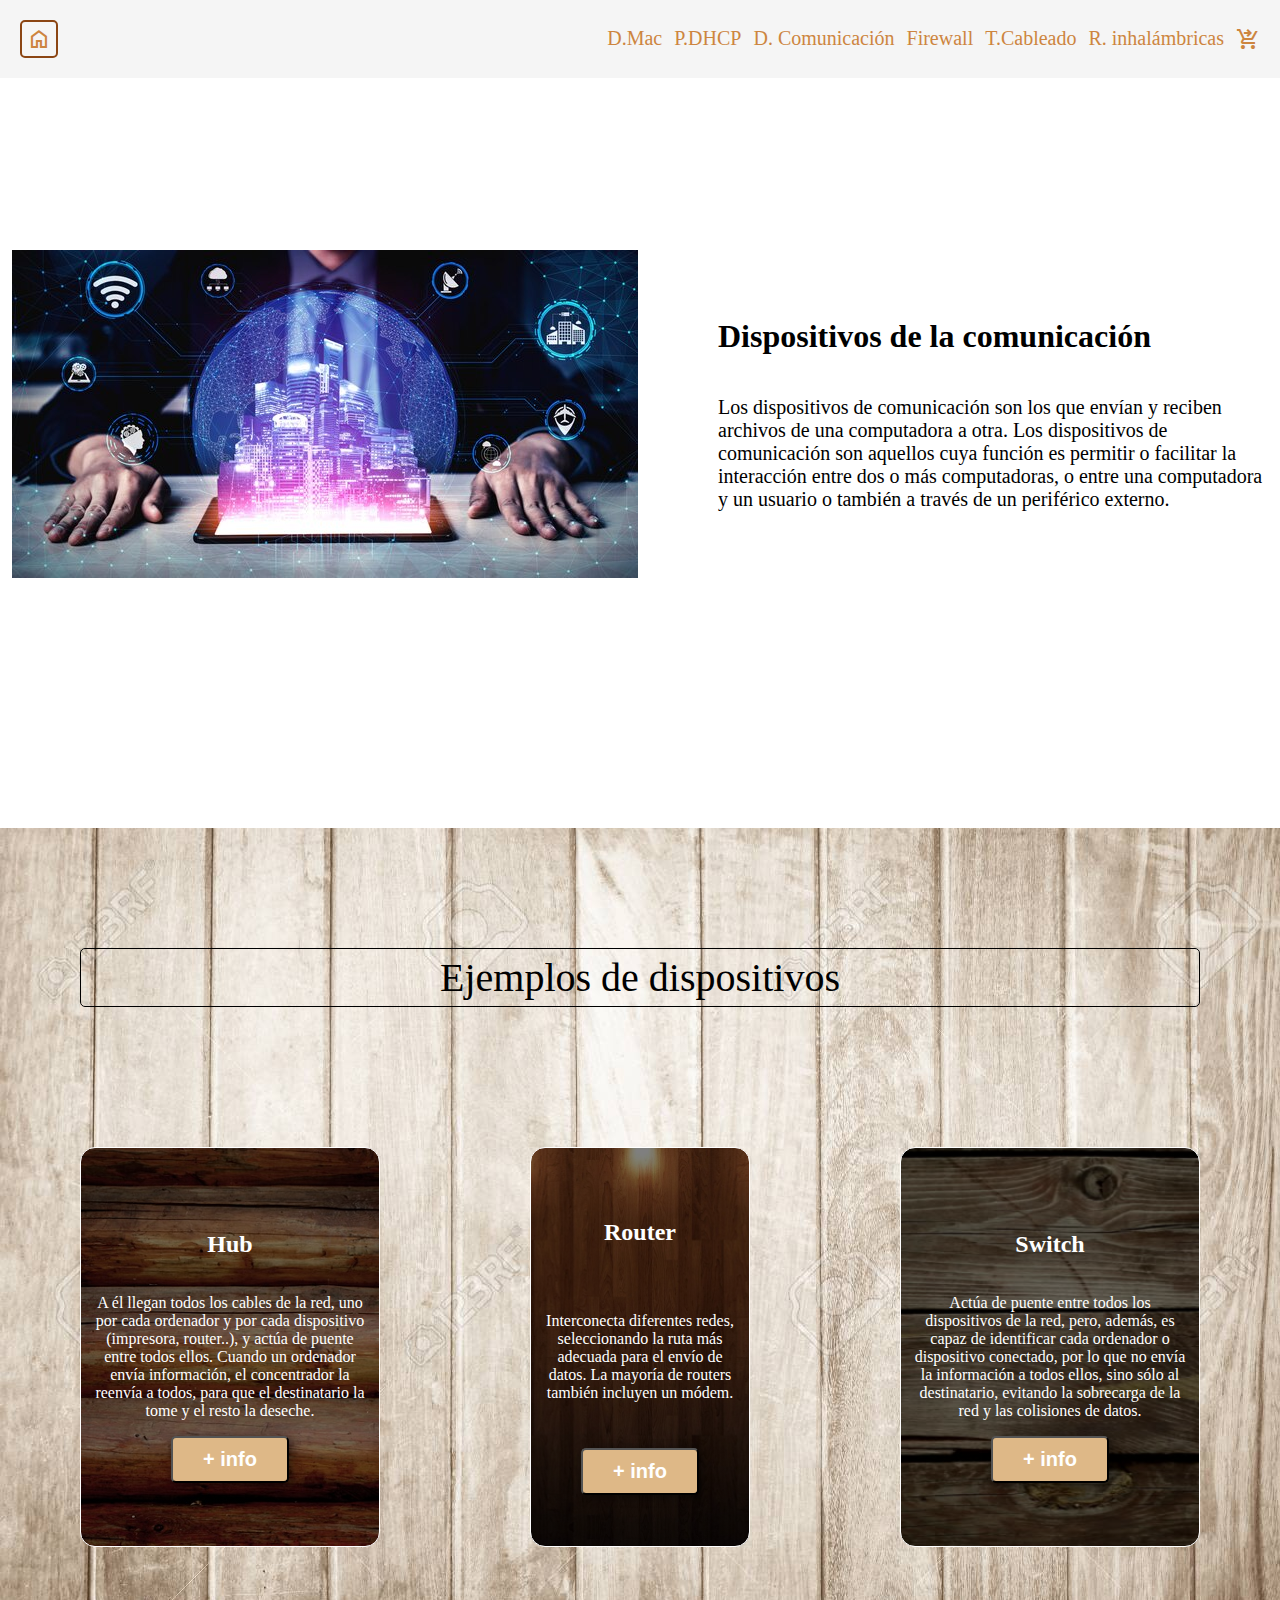
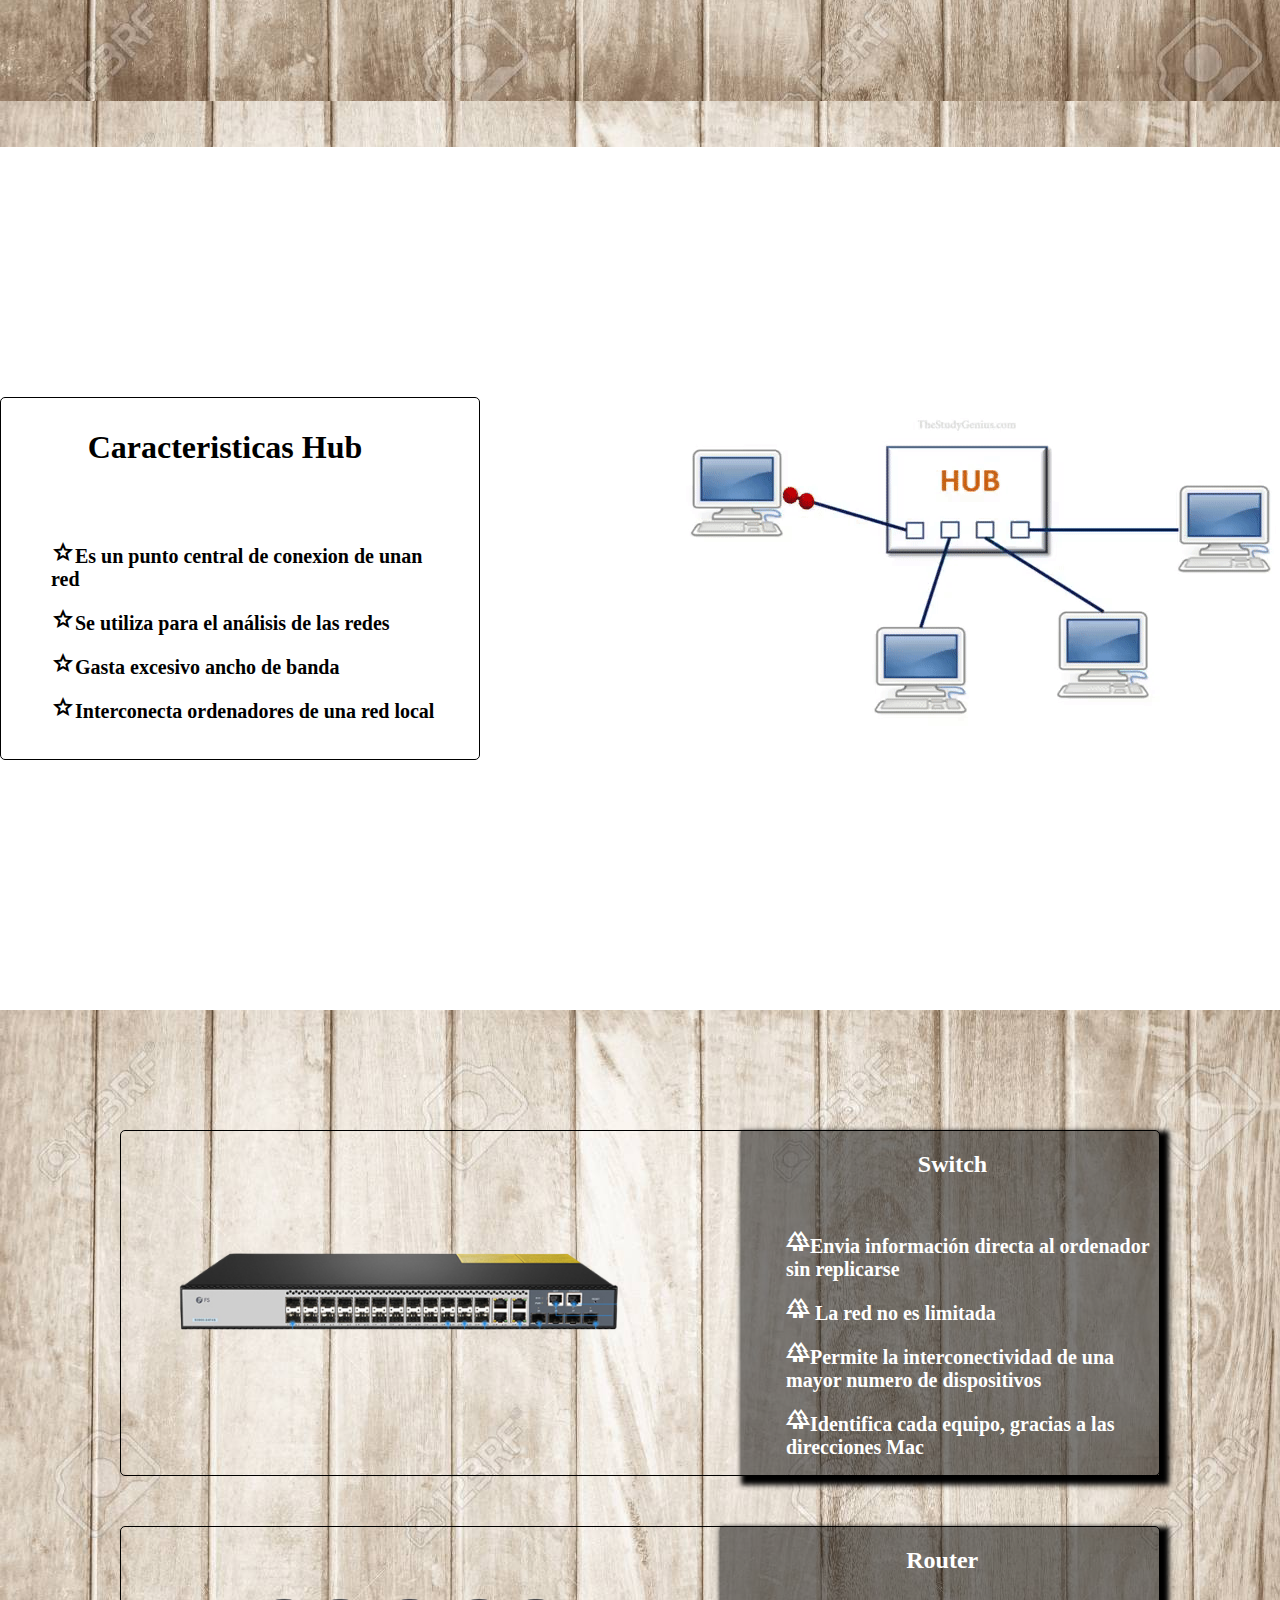
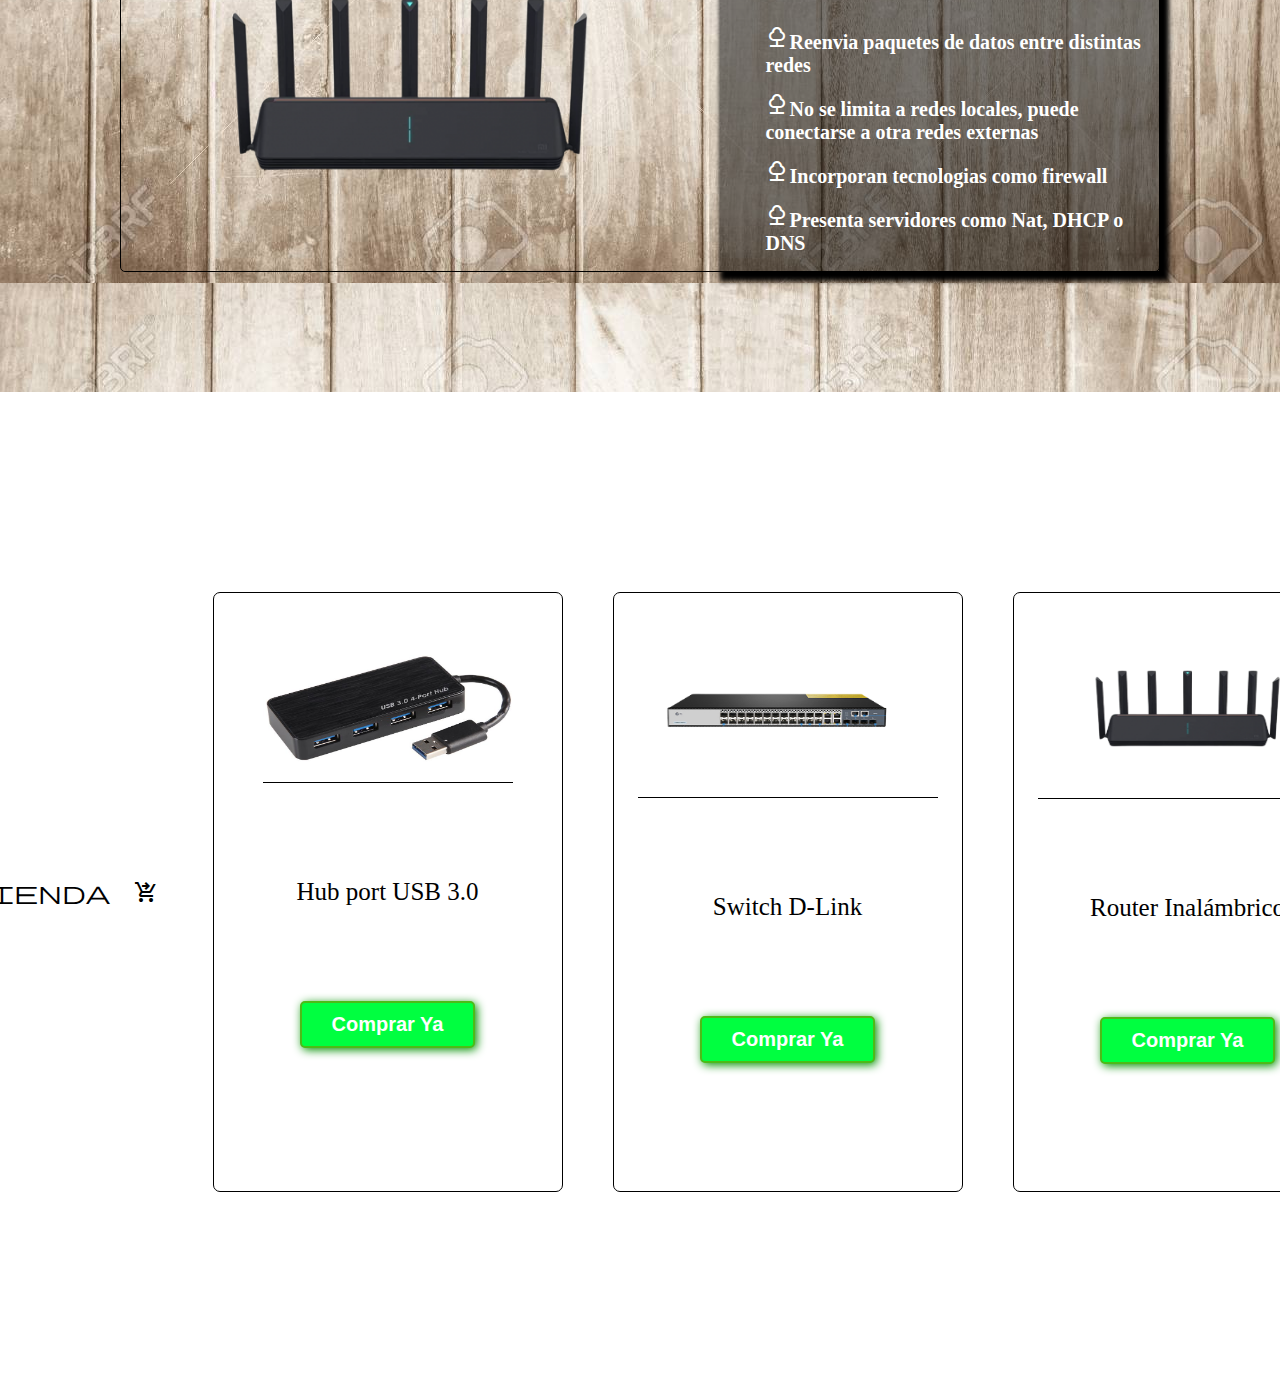
==== commit 92fb4e59: "Update Dispositivosdelacomunicacion.html" ====
--- a/Dispositivosdelacomunicacion.html
+++ b/Dispositivosdelacomunicacion.html
@@ -157,17 +157,17 @@
         <div class="objeto">
             <img class="compra" src="images/hub.jpg" width="250px" height="128px">
             <p class="textf">Hub port USB 3.0 </p>
-            <a href="https://jaaviaarques.github.io/hectordavidjuanjavi/tienda.html"><button class="final">Compra Ya</button></a>
+            <a href="https://jaaviaarques.github.io/hectordavidjuanjavi/tienda.html"> <button class="final" >Comprar Ya</button></a>
         </div>
         <div class="objeto">
             <img  class="compra" src="images/switch.png" width="300px" height="157px">
       <p class="textf">Switch D-Link</p>
-           <a href="https://jaaviaarques.github.io/hectordavidjuanjavi/tienda.html"> <button class="final"  >Comprar Ya</button></a></div>
+           <a href="https://jaaviaarques.github.io/hectordavidjuanjavi/tienda.html">  <button class="final" >Comprar Ya</button></a></div>
 
         <div class="objeto">
             <img class="compra" src="images/router.png" width="300px" height="160px" >
             <p class="textf">Router Inalámbrico</p>
-           <a href="https://jaaviaarques.github.io/hectordavidjuanjavi/tienda.html"> <button class="final" >Comprar Ya</button></a></div>
+           <a href="https://jaaviaarques.github.io/hectordavidjuanjavi/tienda.html">  <button class="final" >Comprar Ya</button></a></div>
 
        </div>
                     
--- a/styles.css
+++ b/styles.css
@@ -172,7 +172,8 @@
 .carta:hover{
     transform: scale(1.2);
 }
-button{
+button.boton1{
+
     font-size: 20px;
     font-weight: bold;
     padding: 10px 30px;
@@ -182,7 +183,8 @@
     color: white;
     background-color: rgb(222,184,135);
 }
-button:hover{
+
+button.boton1:hover{
     background-color:rgb(139,69,19) ;
     color: white;
 }
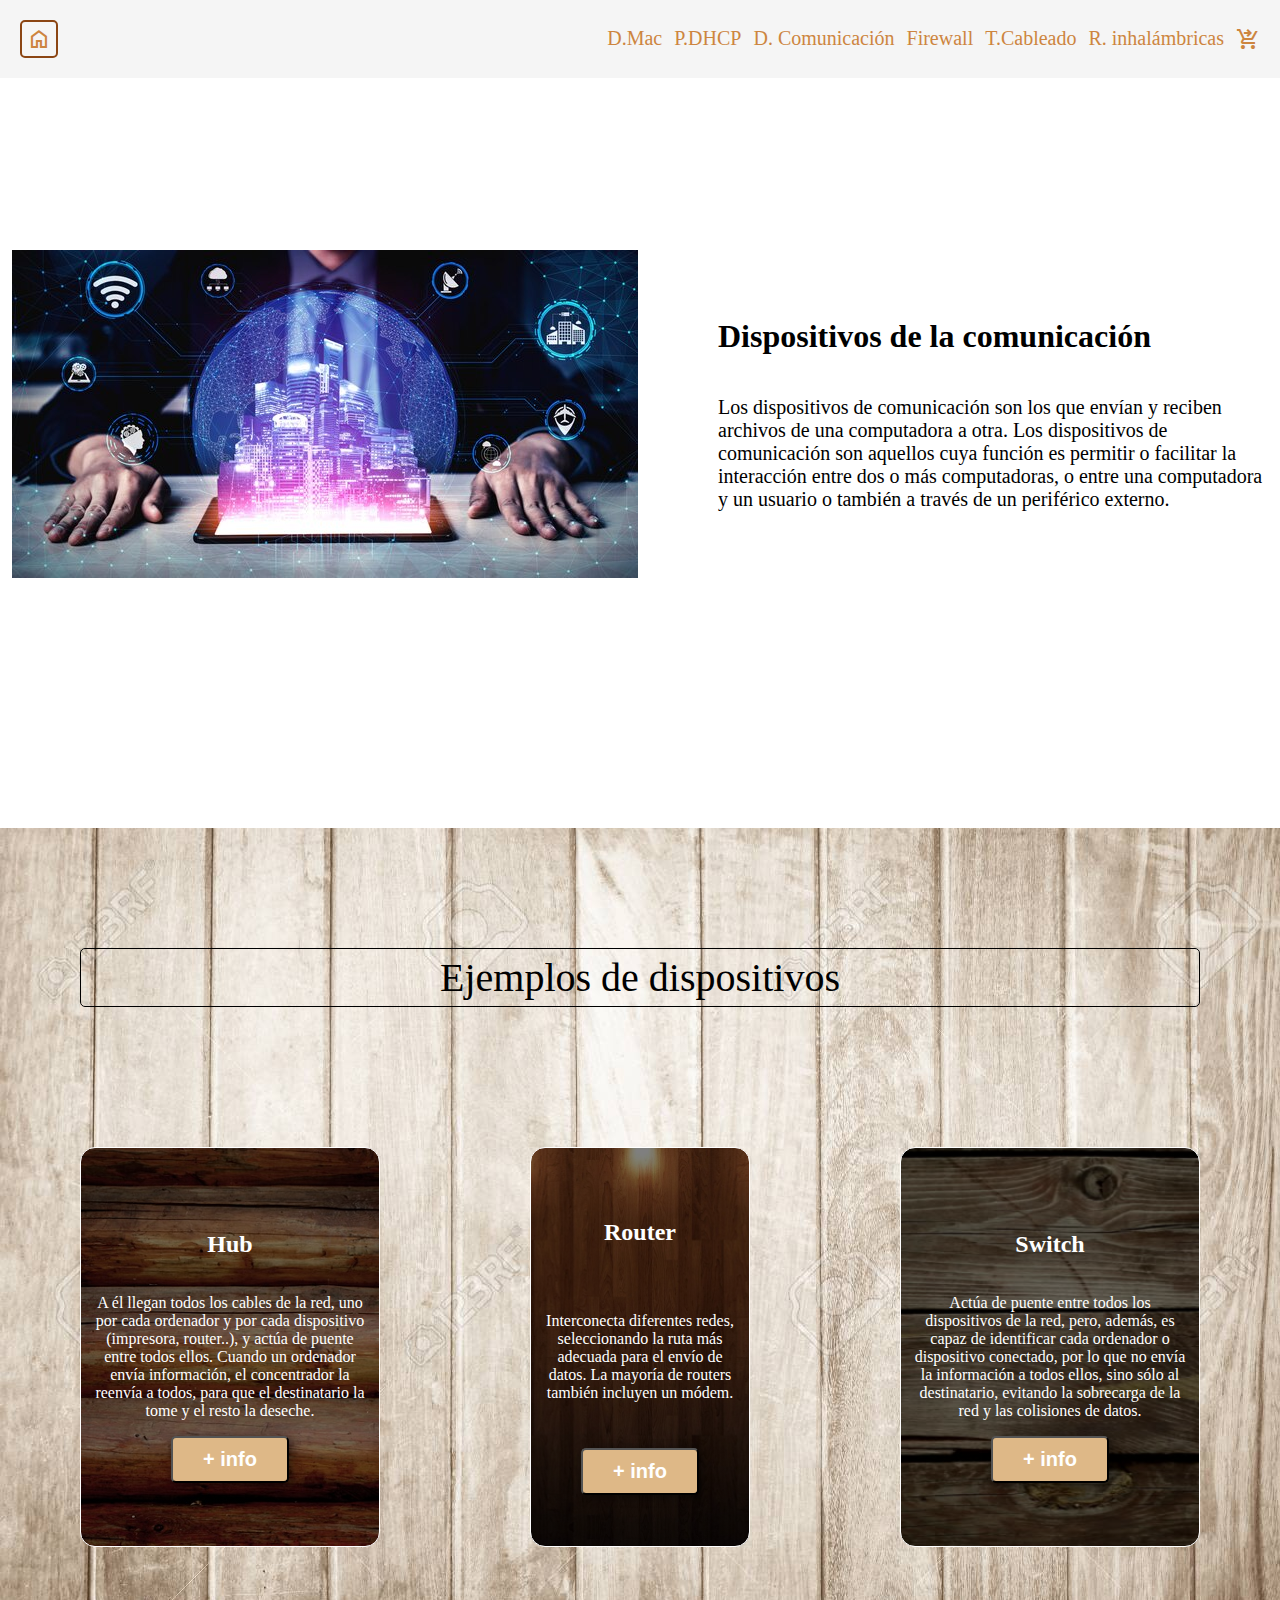
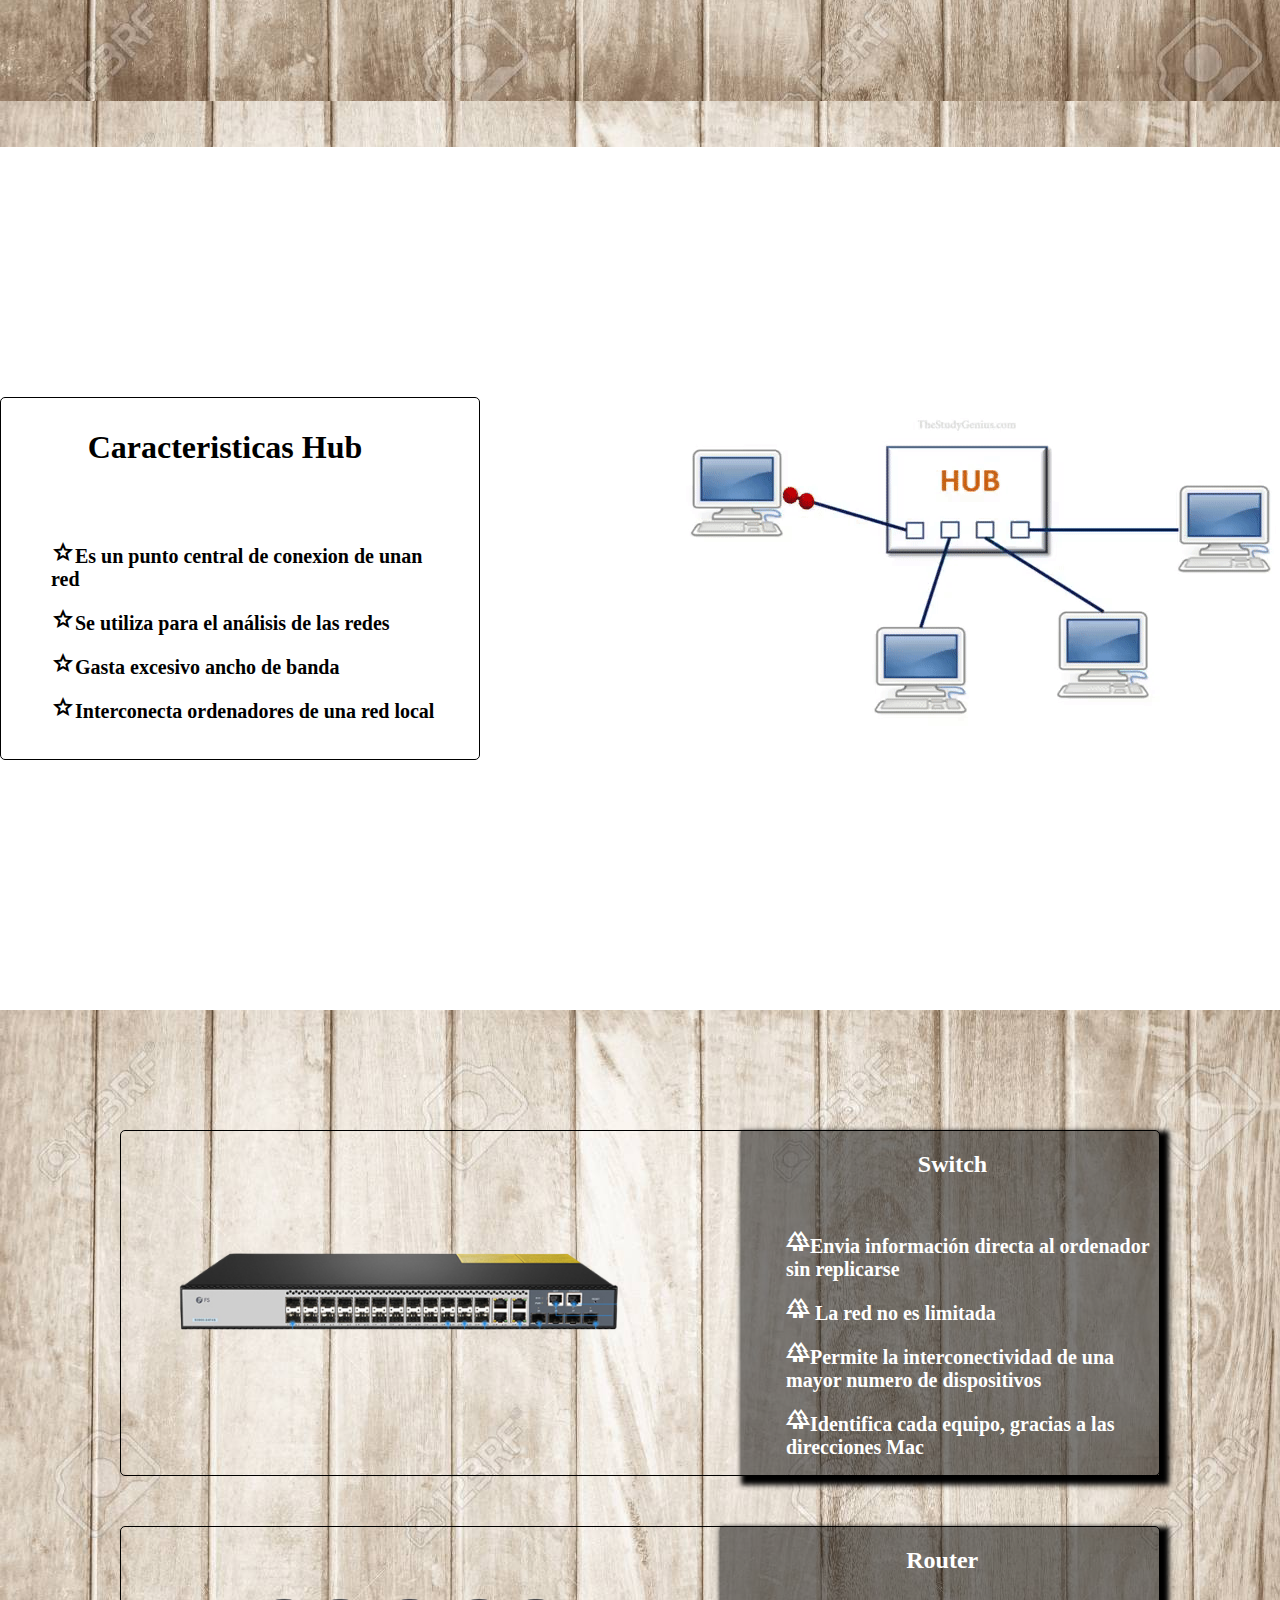
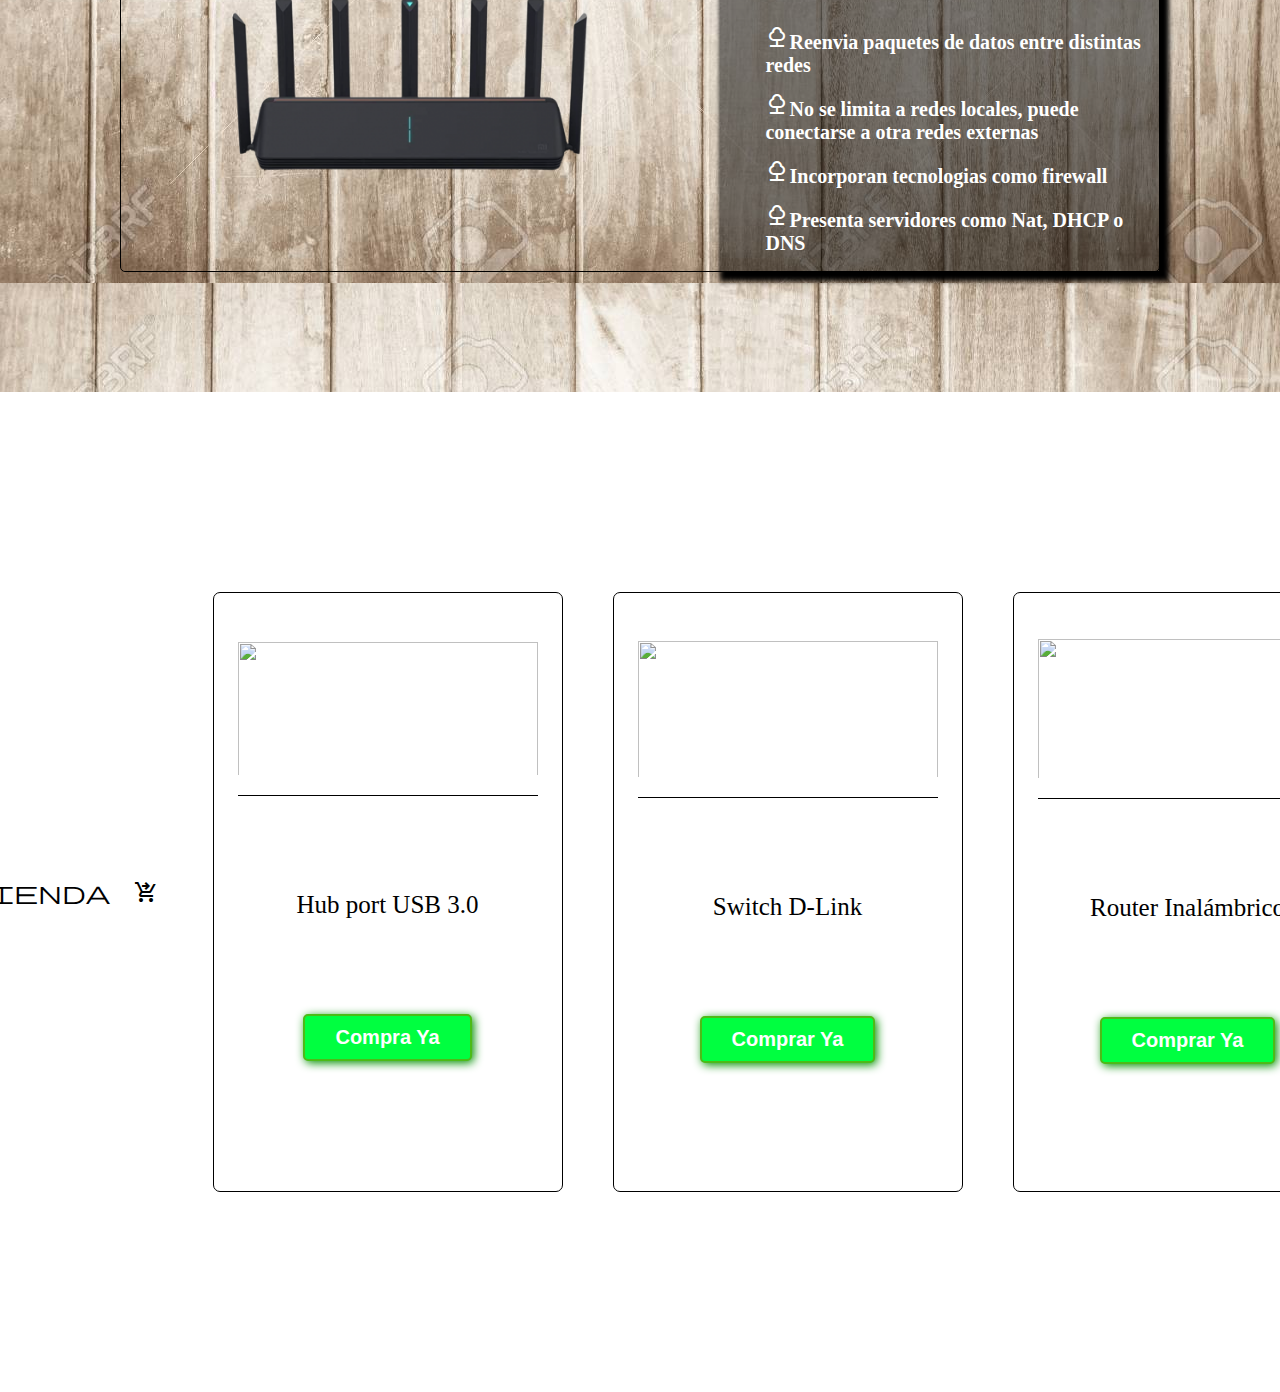
==== commit a3a53a95: "Update Dispositivosdelacomunicacion.html" ====
--- a/Dispositivosdelacomunicacion.html
+++ b/Dispositivosdelacomunicacion.html
@@ -148,26 +148,26 @@
         </div>
        </div>
 
- <div class="tienda">
+<div class="tienda">
         <div class="titulo">
             <h2><span class="material-symbols-outlined">
                 shopping_cart_checkout Tienda <span class="material-symbols-outlined">
                 shopping_cart_checkout </h2>
         </div>
         <div class="objeto">
-            <img class="compra" src="images/hub.jpg" width="250px" height="128px">
+            <img class="compra" src="imagen/hub.jpg" width="300px" height="154px">
             <p class="textf">Hub port USB 3.0 </p>
-            <a href="https://jaaviaarques.github.io/hectordavidjuanjavi/tienda.html"> <button class="final" >Comprar Ya</button></a>
+            <a href="https://jaaviaarques.github.io/hectordavidjuanjavi/tienda.html"><button class="final">Compra Ya</button></a>
         </div>
         <div class="objeto">
-            <img  class="compra" src="images/switch.png" width="300px" height="157px">
+            <img  class="compra" src="imagen/switch.png" width="300px" height="157px">
       <p class="textf">Switch D-Link</p>
-           <a href="https://jaaviaarques.github.io/hectordavidjuanjavi/tienda.html">  <button class="final" >Comprar Ya</button></a></div>
+           <a href="https://jaaviaarques.github.io/hectordavidjuanjavi/tienda.html"> <button class="final"  >Comprar Ya</button></a></div>
 
         <div class="objeto">
-            <img class="compra" src="images/router.png" width="300px" height="160px" >
+            <img class="compra" src="imagen/router.png" width="300px" height="160px" >
             <p class="textf">Router Inalámbrico</p>
-           <a href="https://jaaviaarques.github.io/hectordavidjuanjavi/tienda.html">  <button class="final" >Comprar Ya</button></a></div>
+           <a href="https://jaaviaarques.github.io/hectordavidjuanjavi/tienda.html"> <button class="final" >Comprar Ya</button></a></div>
 
        </div>
                     
--- a/styles.css
+++ b/styles.css
@@ -315,7 +315,7 @@
 }
 
 button.final:hover{
-    background-image: url(imagen/WOW.gif);
+    background-image: url(images/WOW.gif);
     transform: scale(1.2);
 }
 
@@ -339,4 +339,121 @@
 	padding:20px;
 	color:white;
 }
-    
+
+	.container101{
+    
+    margin: auto;
+    display: flex;
+    flex-direction: row;
+    padding: 250px 300px;
+    gap: 30px;
+    background-color: FFE1B0;
+    align-self: center;
+  justify-self: center;
+    
+}
+.parrafo101 {
+    display: flex;
+    flex-direction: column;
+    justify-content: center;
+    text-align: initial;
+    max-width: 600px;
+    padding-left: 50px;
+    background-color: FFCBA0;
+}
+
+.container202{
+    max-width: 100%;
+    margin: auto;
+    background-color: FFE1B0;
+    color: black;
+    width: 100%;
+    padding: 80px 80px 200px 80px;
+    text-align: center;
+
+}
+.carta1:first-child{
+    max-width: 300px;
+    height: 400px;
+    background-color: FFCBA0;
+    text-align: center;
+    background-position: center;
+    background-size: cover;
+    display: flex;
+    flex-direction: column;
+    align-items: center;
+    justify-content: center;
+    border-radius: 15px;
+    padding:0 10px;
+    border: 1px solid white;
+   
+    
+}
+
+
+
+.carta1:nth-child(2){
+      max-width: 300px;
+      background-color: FFCBA0;
+    text-align: center;
+    background-position: center;
+    background-size: cover;
+    display: flex;
+    flex-direction: column;
+    align-items: center;
+    justify-content: center;
+    border: 1px solid white;
+    border-radius: 15px;
+    padding:0 10px;
+    gap: 30px;
+   
+}
+
+
+.carta1:nth-child(3){
+    max-width: 300px;
+    background-color: FFCBA0;
+    text-align: center;
+    background-position: center;
+    background-size: cover;
+    display: flex;
+    flex-direction: column;
+    align-items: center;
+    justify-content: center;
+    border-radius: 15px;
+    padding:0 10px;
+    border: 1px solid white;
+}
+.nevo101{
+    width: 100%;
+    display: flex;
+    justify-content: center;
+    padding: 250px 0px;
+    gap: 200px;
+    align-items: center;
+    background-color: FFE1B0;
+}
+.tienda101{
+    width: 100%;
+    display: flex;
+    justify-content: center;
+    align-items: center;
+    padding: 200px 0px 200px 0px;
+    gap: 50px;
+    font-size: 25px;
+    background-color: FFE1B0 ;
+  }
+.objeto101{
+    max-width: 350px;
+    height: 600px;
+    display: flex;
+    flex-direction: column;
+    justify-content: center;
+    align-items: center;
+    padding: 0px 80px 80px 80px;
+    border: 1px solid black;
+    border-radius: 7px;
+    gap: 70px;
+    background-color: FFCBA0;
+}
+
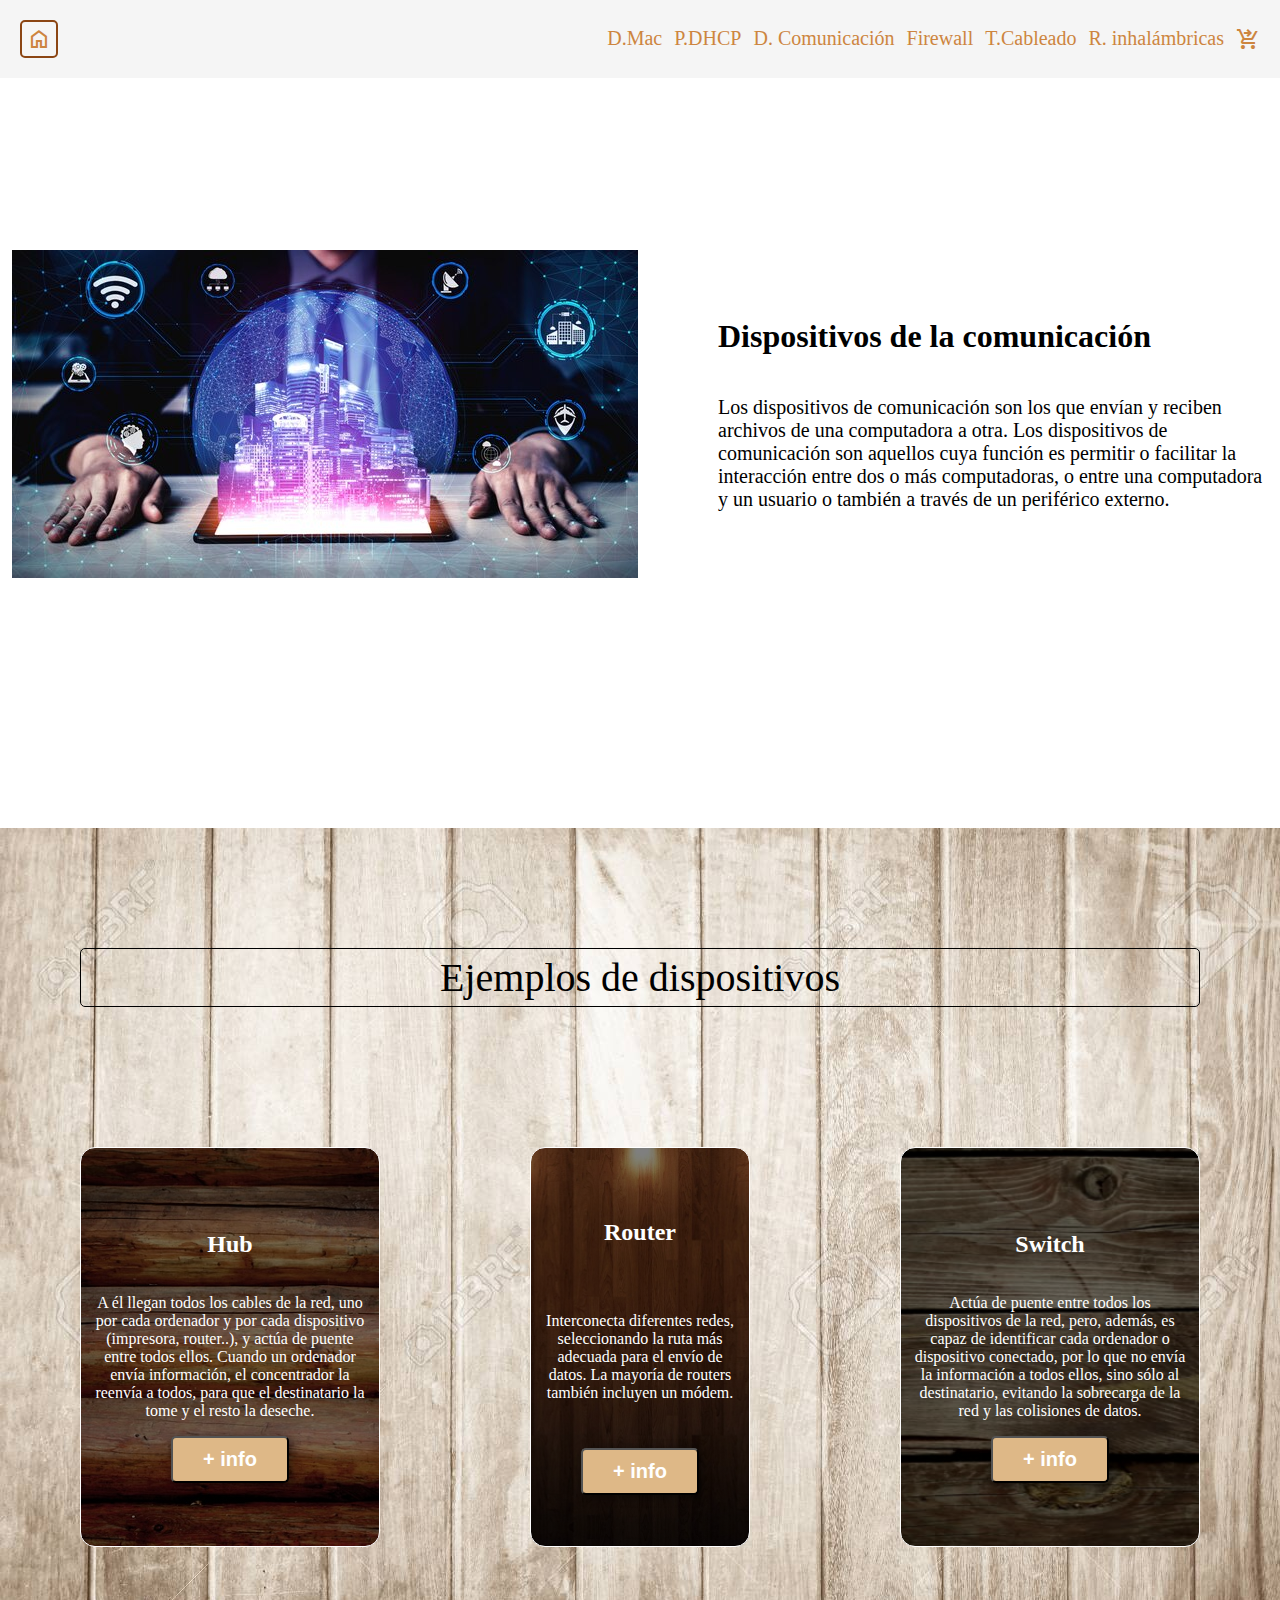
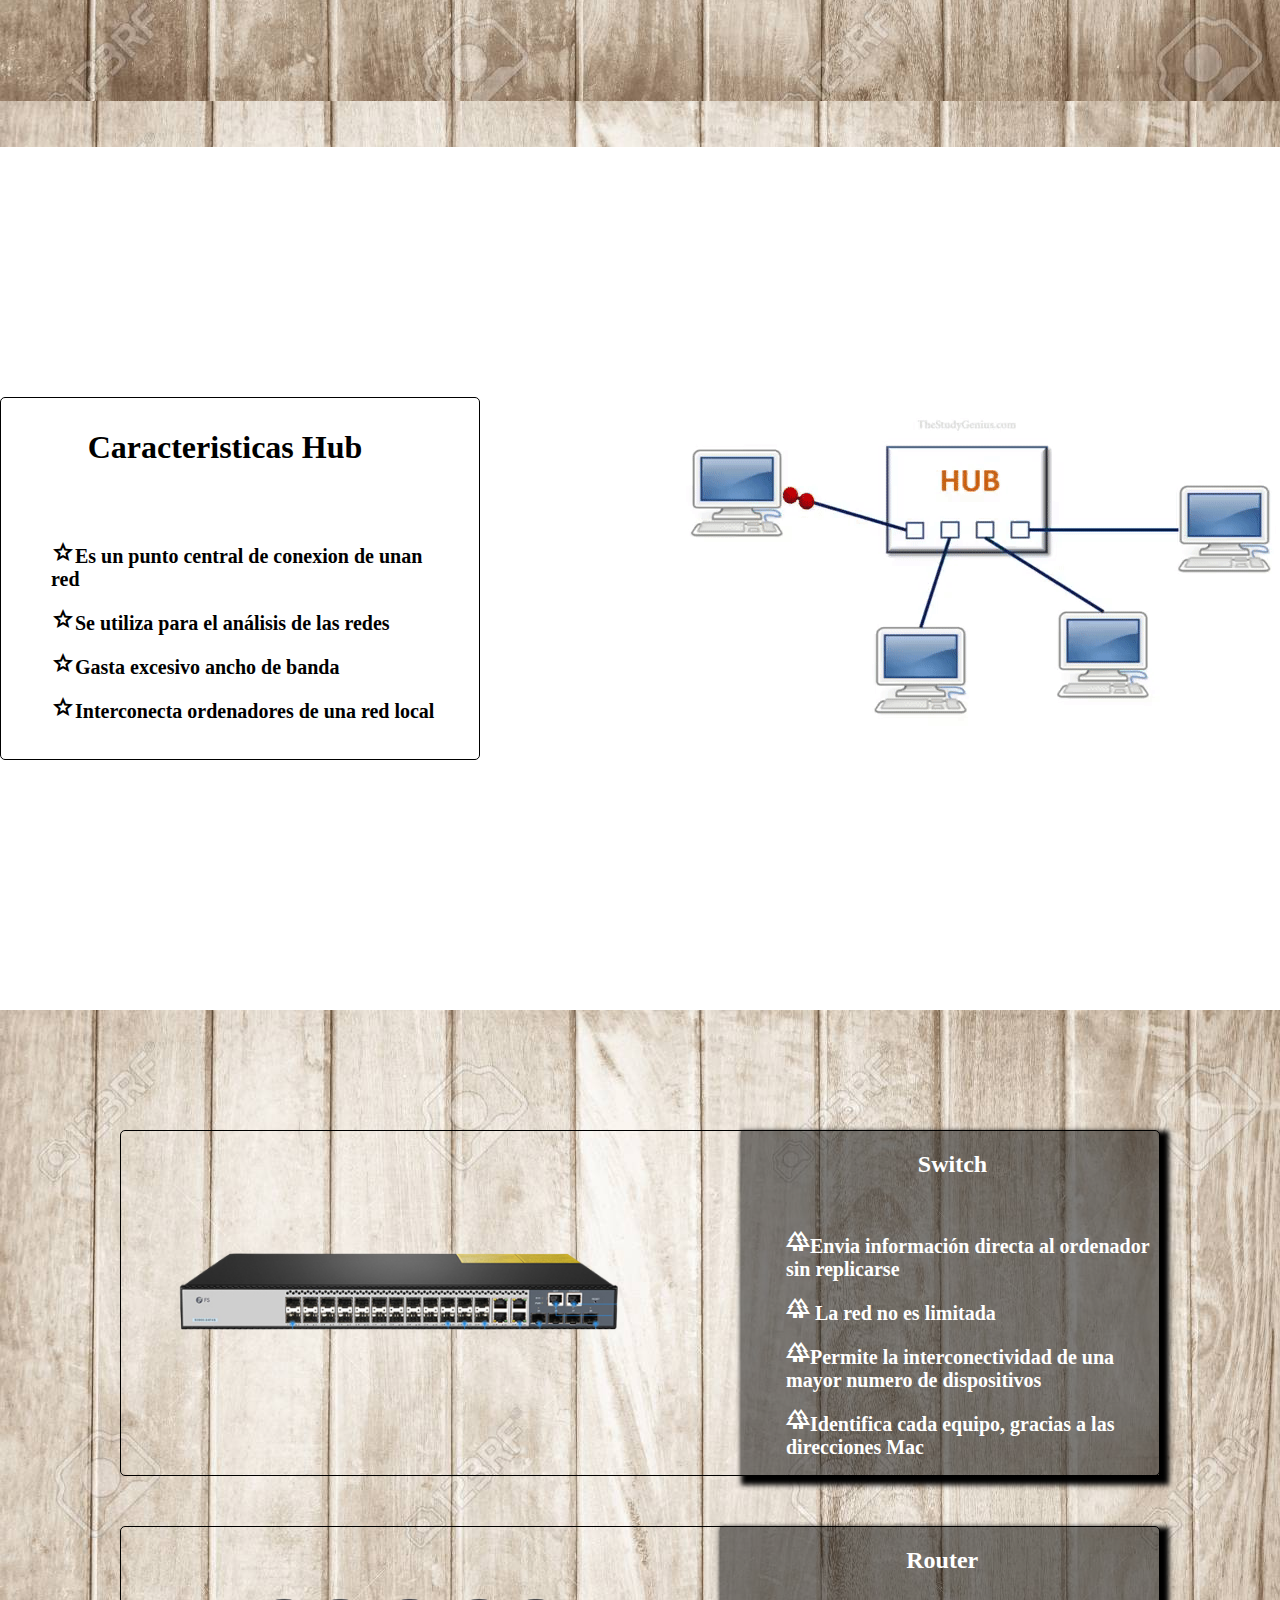
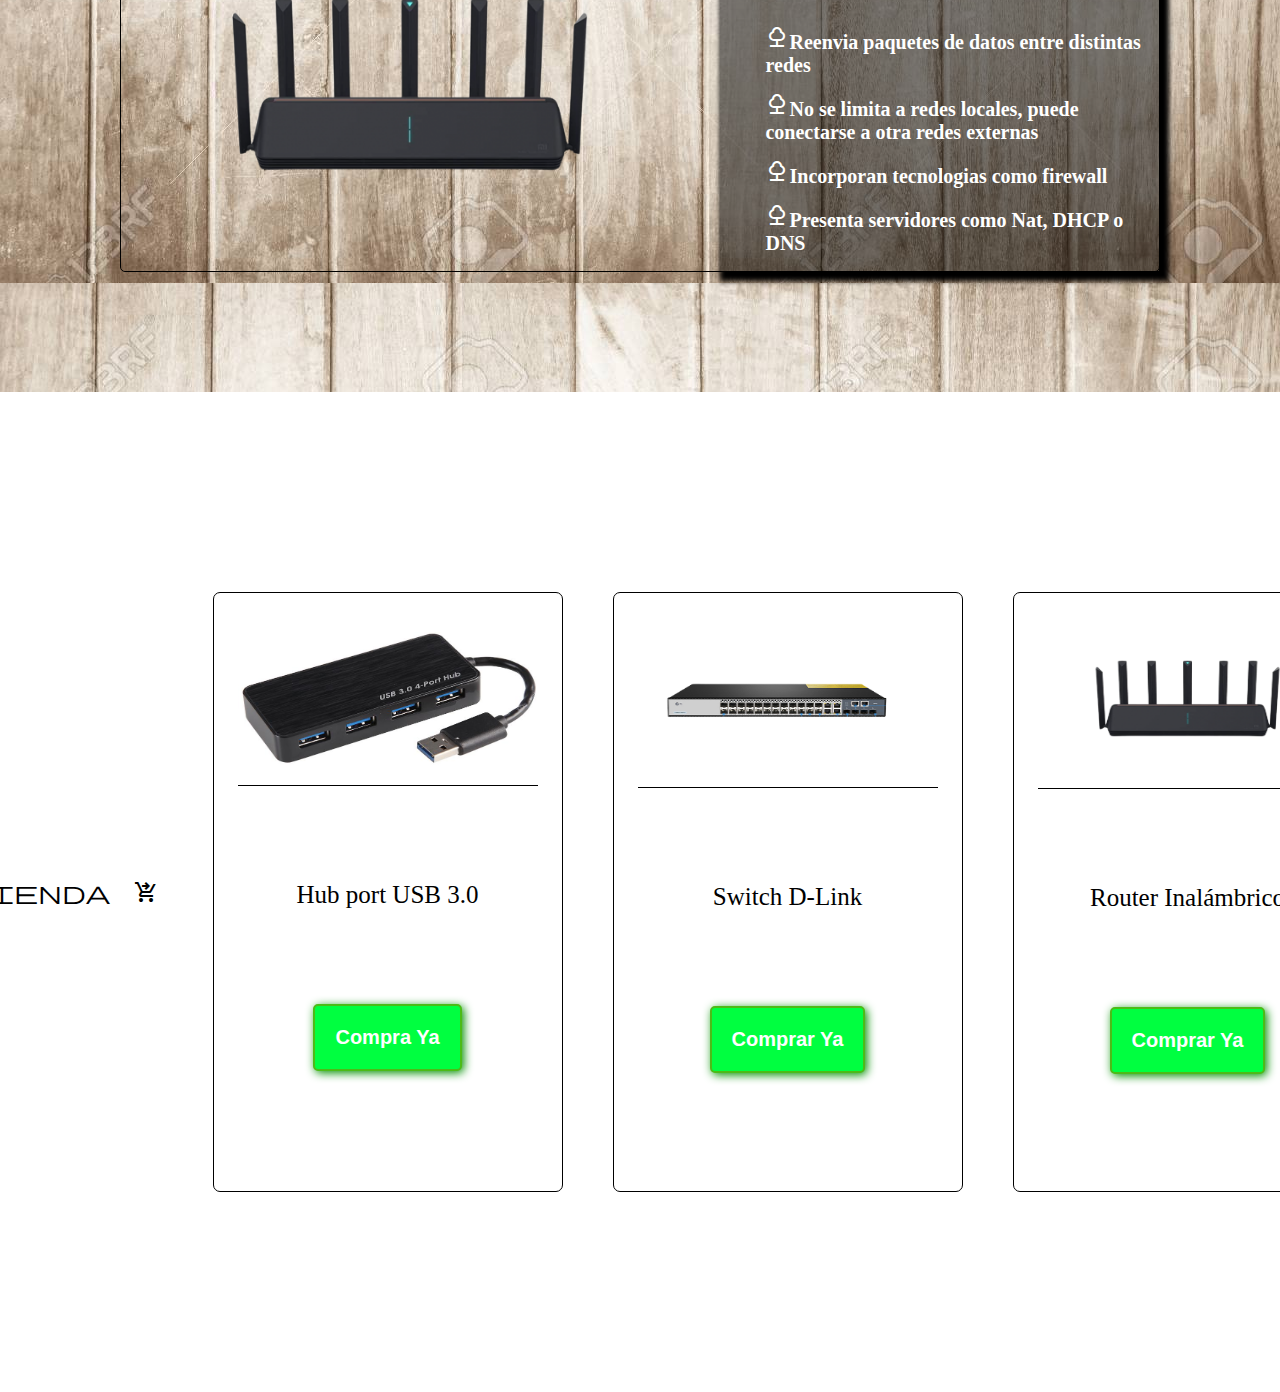
==== commit 5c781ca1: "Update Dispositivosdelacomunicacion.html" ====
--- a/Dispositivosdelacomunicacion.html
+++ b/Dispositivosdelacomunicacion.html
@@ -155,17 +155,17 @@
                 shopping_cart_checkout </h2>
         </div>
         <div class="objeto">
-            <img class="compra" src="imagen/hub.jpg" width="300px" height="154px">
+            <img class="compra" src="images/hub.jpg" width="300px" height="154px">
             <p class="textf">Hub port USB 3.0 </p>
             <a href="https://jaaviaarques.github.io/hectordavidjuanjavi/tienda.html"><button class="final">Compra Ya</button></a>
         </div>
         <div class="objeto">
-            <img  class="compra" src="imagen/switch.png" width="300px" height="157px">
+            <img  class="compra" src="images/switch.png" width="300px" height="157px">
       <p class="textf">Switch D-Link</p>
            <a href="https://jaaviaarques.github.io/hectordavidjuanjavi/tienda.html"> <button class="final"  >Comprar Ya</button></a></div>
 
         <div class="objeto">
-            <img class="compra" src="imagen/router.png" width="300px" height="160px" >
+            <img class="compra" src="images/router.png" width="300px" height="160px" >
             <p class="textf">Router Inalámbrico</p>
            <a href="https://jaaviaarques.github.io/hectordavidjuanjavi/tienda.html"> <button class="final" >Comprar Ya</button></a></div>
 
--- a/styles.css
+++ b/styles.css
@@ -305,14 +305,17 @@
     
     font-size: 20px;
     font-weight: bold;
-    padding: 10px 30px;
     border-radius: 5px;
     border: 2px solid #4CBB17;
     box-shadow: 2px 2px 10px #009000;
     color: white;
     background-color: #00FF40;
-    
-}
+    padding: 20px;
+    
+}
+
+
+
 
 button.final:hover{
     background-image: url(images/WOW.gif);
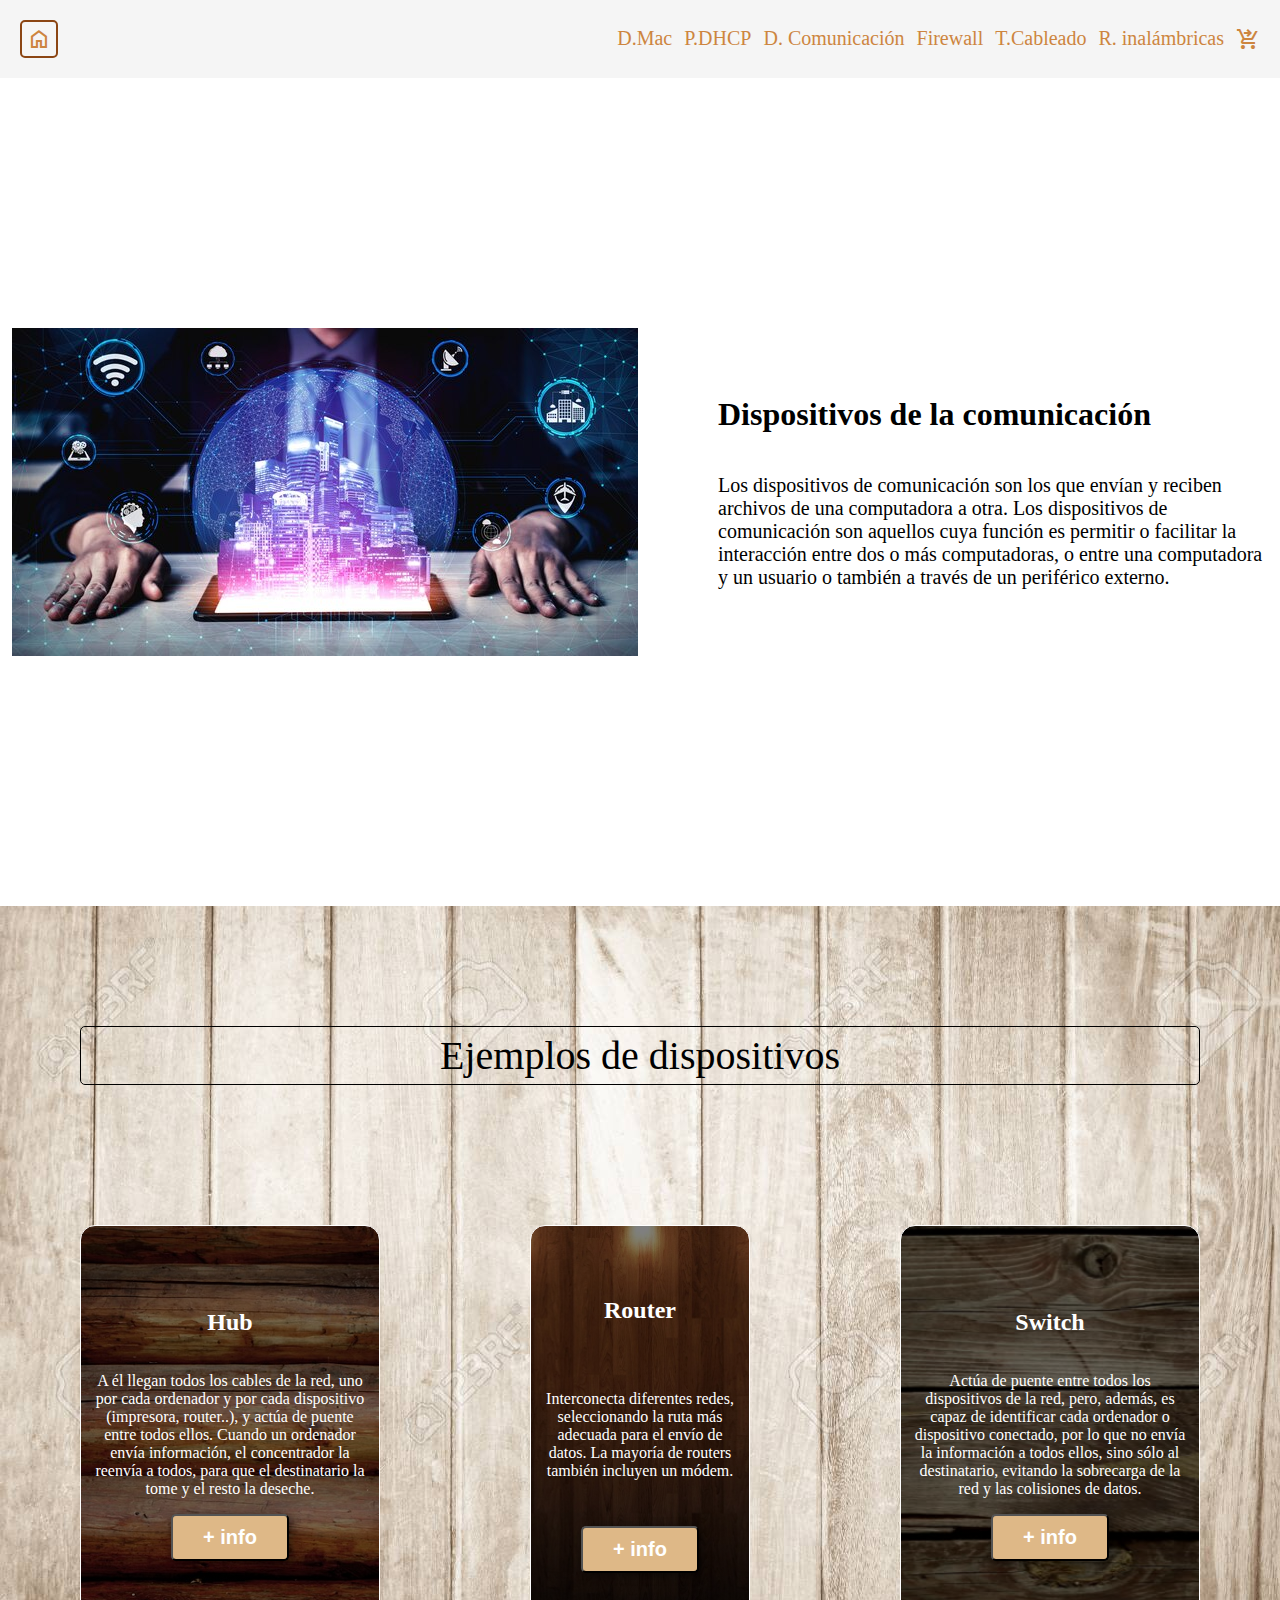
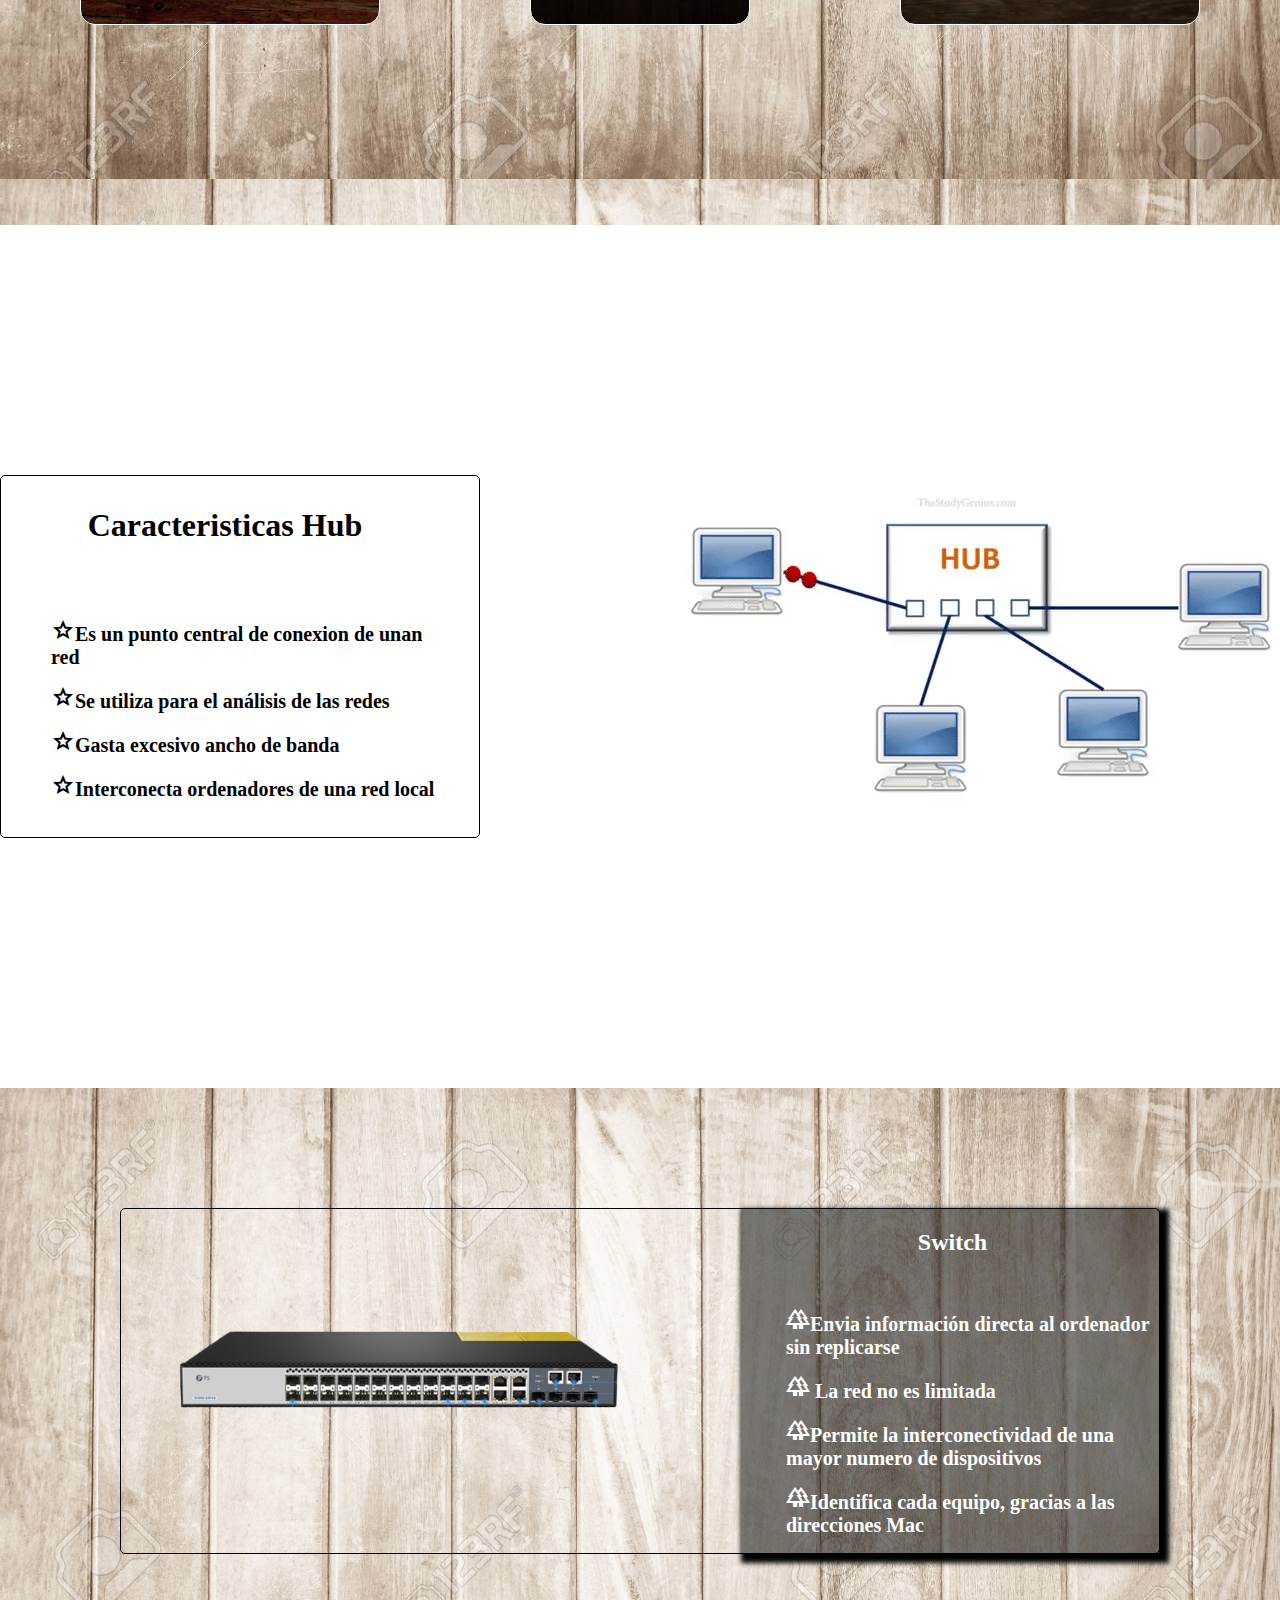
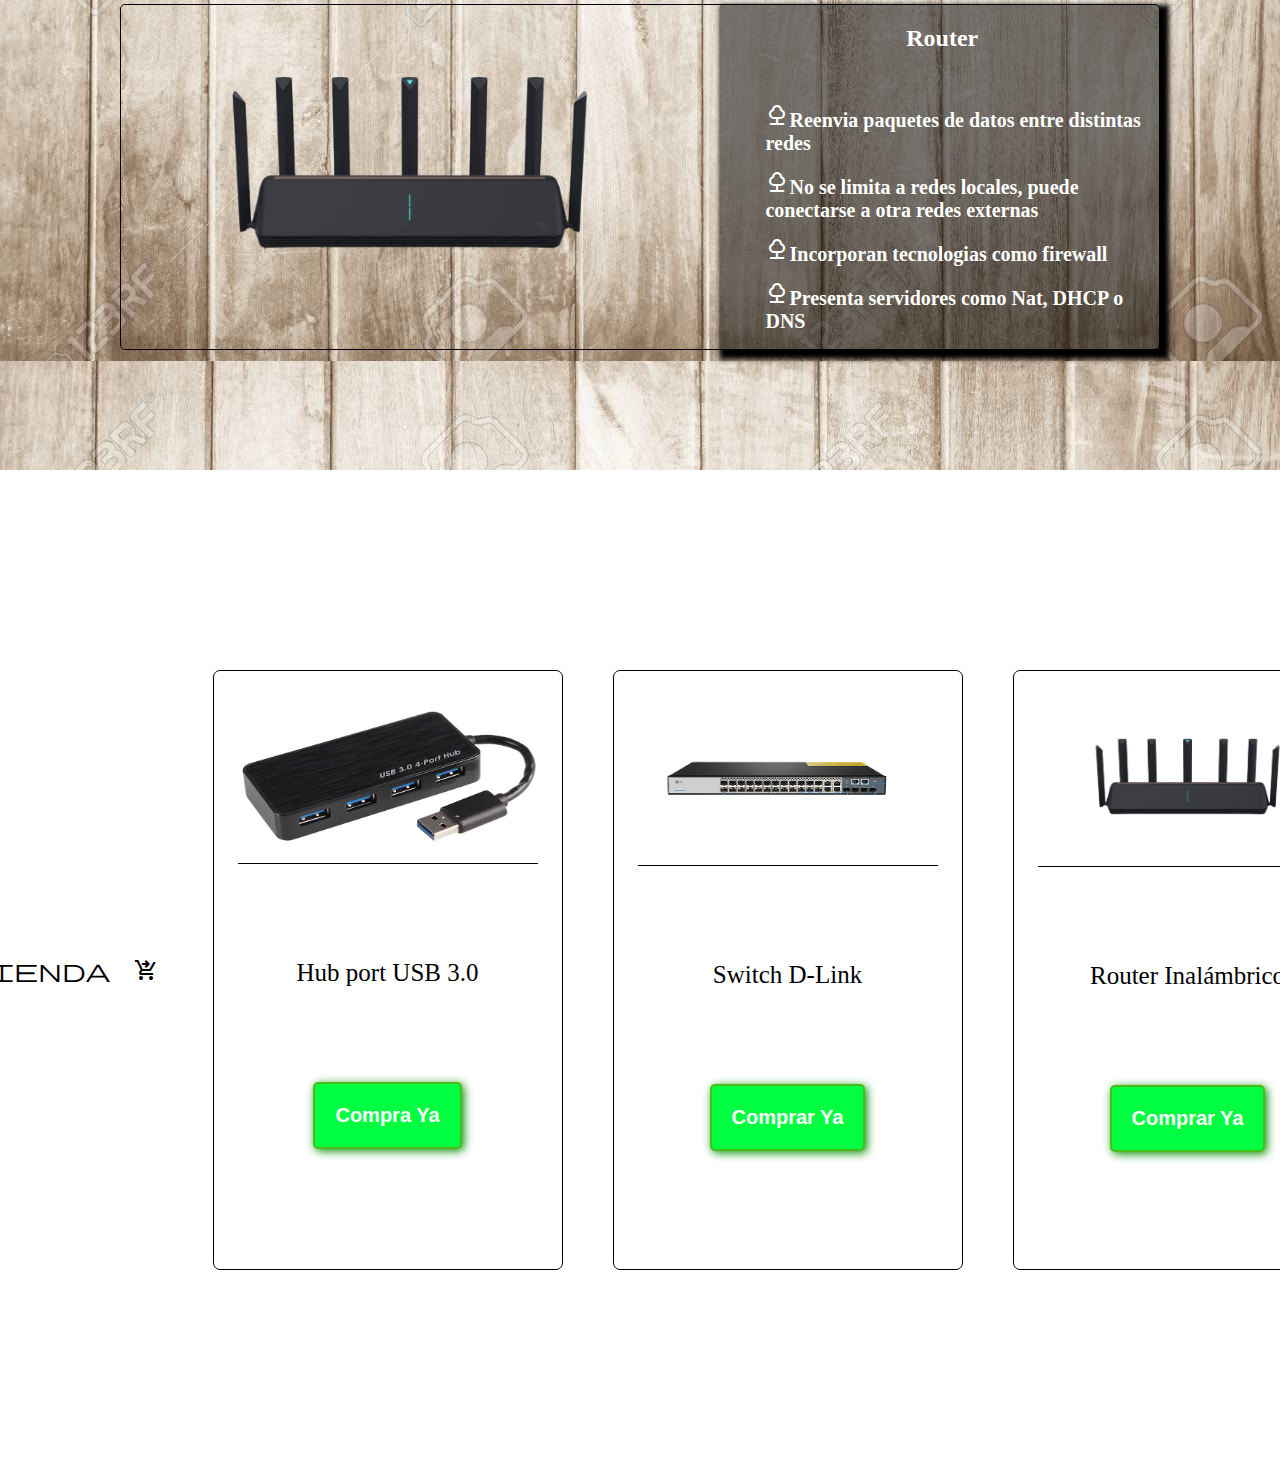
==== commit 09fb8571: "Update Dispositivosdelacomunicacion.html" ====
--- a/Dispositivosdelacomunicacion.html
+++ b/Dispositivosdelacomunicacion.html
@@ -19,7 +19,7 @@
                <a href="https://jaaviaarques.github.io/hectordavidjuanjavi/Dispositivosdelacomunicacion.html" class="a1">D. Comunicación</a>
                <a href="https://jaaviaarques.github.io/hectordavidjuanjavi/firewall.html" class="a1">Firewall</a>
                <a href="https://jaaviaarques.github.io/hectordavidjuanjavi/tipodecableado.html" class="a1">T.Cableado</a>
-               <a href="https://jaaviaarques.github.io/hectordavidjuanjavi/redesinhalambricas.html" class="a1">R. inhalámbricas</a>
+               <a href="https://jaaviaarques.github.io/hectordavidjuanjavi/redesinalambricas.html" class="a1">R. inalámbricas</a>
                <a href="https://jaaviaarques.github.io/hectordavidjuanjavi/tienda.html" class="a1"> <span class="material-symbols-outlined">
                 shopping_cart_checkout
                 </span></a>
--- a/styles.css
+++ b/styles.css
@@ -25,7 +25,6 @@
 }
 header {
     background-color: rgb(245, 245, 245);
-    position: fixed;
     width: 100%;
     
     }
@@ -58,8 +57,13 @@
     font-size: 20px;
 }
 header a:hover{
-    background-color:rgb(128,0,0) ;
-    color: whitesmoke;
+    background-color: transparent;
+    color: rgb(139,69,19);
+  border-color: rgb(222,184,135);
+  border: 1px solid;
+  border-radius: 5px;
+  padding: 5px;
+  box-shadow: none;
 }
 .container1{
     max-width: 1400px;
@@ -273,6 +277,7 @@
     padding: 200px 0px 200px 0px;
     gap: 50px;
     font-size: 25px;
+}
 
 .titulo{
     padding-right: 5px;
@@ -350,7 +355,7 @@
     flex-direction: row;
     padding: 250px 300px;
     gap: 30px;
-    background-color: FFE1B0;
+   
     align-self: center;
   justify-self: center;
     
@@ -360,7 +365,7 @@
     flex-direction: column;
     justify-content: center;
     text-align: initial;
-    max-width: 600px;
+    max-width: 1400px;
     padding-left: 50px;
     background-color: FFCBA0;
 }
@@ -459,4 +464,239 @@
     gap: 70px;
     background-color: FFCBA0;
 }
-
+ul.a101 {
+  list-style-type: circle;
+}
+.fmenu{
+    width: 100%;
+    margin: auto;
+    display: flex;
+    padding: 300px 50px;
+    gap: 200px;
+    display: flex;
+    justify-content: center;
+    align-items: center;
+}
+
+img.fimagen{
+    width: 700px;
+    height: 394px;
+    border: 2px solid whitesmoke;
+    box-shadow: 2px 2px 10px rgba(0,0,0,0.5);
+}
+
+.ftexto{
+    display: flex;
+    flex-direction: column;
+    max-width: 630px;
+    gap: 20px;
+    align-items: initial;
+    
+    
+
+}
+
+h1.ftitulo{
+    margin: 0%;
+   
+    border-bottom: 1px solid black;
+    width:fit-content;
+    white-space: nowrap;
+    
+}
+
+p.fp{
+    font-size: 20px;
+    
+}
+
+button.fboton{ 
+    font-size: 18px;
+    font-weight: bold;
+    padding: 15px;
+    border-radius: 5px;
+    border: 2px solid rgba (0,0,0,0.3);
+    box-shadow: 2px 2px 10px rgba(0,0,0,0.5);
+    color: white;
+    background-color: rgb(222,184,135);
+    width: fit-content;
+    white-space: nowrap;
+    -webkit-transition: all 0.3s;
+  transition: all 0.3s;
+}
+
+button.fboton:hover{
+    background-color: transparent;
+    color: rgb(139,69,19);
+  border-color: rgb(222,184,135);
+  box-shadow: none;
+}
+
+.contenedorefct{
+    width: 100%;
+    background-color: #d6d5cb;
+    background-repeat: no-repeat;
+    background-size: cover;
+    padding: 200px 0;
+    display: flex;
+    flex-direction: column;
+    align-items: center;
+    justify-content: center;
+    
+}
+
+.subcontenedor{
+    width: 100%;
+    display: flex;
+    align-items: center;
+    justify-content: center;
+    gap: 100px;
+    margin: 50px;
+}
+
+
+.efecto{
+    width: 500px;
+    height: 300px;
+    border-radius: 20px;
+    border: 8px solid white;
+    position: relative;
+    overflow: hidden;
+    box-shadow: 2px 2px 10px rgba(0,0,0,0.5);
+}
+
+.efecto:hover{
+    transform: scale(1.1);
+}
+.img-efecto{
+    width: 100%;
+    height: 100%;
+    object-fit: cover;
+    border-radius: 15px;
+}
+
+.card-bodytexto{
+    width: 100%;
+    height: 100%;
+    top: 0;
+    right: -100%;
+    position: absolute;
+    background: #1f3d4738;
+    backdrop-filter: blur(5px);
+    border-radius: 15px;
+    padding: 40px;
+    color: white;
+    display: flex;
+    flex-direction: column;
+    justify-content: center;
+    transition: 2s;    
+}
+
+.efecto:hover .card-bodytexto{
+    right: 0;
+}
+
+.card-tilte{
+    text-transform: uppercase;
+    font-size: 50px;
+    font-weight: 500;
+    margin: 0;
+    padding-top: 40px;
+    text-align: left;
+
+}
+
+
+.card-subtitle{
+    text-transform: capitalize;
+    font-size: 14px;
+    font-weight: 300;
+    margin: 0%;
+    padding-top: 5px;
+    text-align: left;
+}
+
+.card-informarcion{
+    font-size: 20px;
+    line-height: 25px;
+    padding: 10px 0px;
+    font-weight: 400;
+    text-align:left
+}
+
+
+
+p.textocentral{
+    font-size: 50px;
+    color: whitesmoke;
+    text-shadow: 2px 2px;
+    border-bottom:6px solid white;
+    width: fit-content;
+    
+    
+}
+
+	li.flista{
+    padding: 5px;
+     font-size: 18px;
+
+ }
+
+ .container-lista{
+    max-width: 900px;
+    height: fit-content;
+    border: 2px solid black;
+    padding: 5px;
+    text-align: initial;
+    justify-content: center;
+    margin-top: 20px;
+
+ }
+
+.container-lista:hover{
+	 transform: scale(1.2);
+}
+
+ img.fimagenfinal{
+    width: 500px;
+    height: 700px;
+    border: 2px solid whitesmoke;
+    box-shadow: 2px 2px 10px rgba(0,0,0,0.5);
+    justify-content: center;
+
+ }
+
+ .ftexto5{
+    display: flex;
+    flex-direction: column;
+    max-width: 630px;
+    gap: 50px;
+    margin-top: 100px;
+   
+
+ }
+
+ button.butondecompra{
+    
+        font-size: 28px;
+        font-weight: bold;
+        padding: 15px 20px;
+        border-radius: 5px;
+        border: 2px solid #4CBB17;
+        box-shadow: 2px 2px 10px #009000;
+        color: white;
+        background-color: #00FF40;
+        width: fit-content;
+        margin: 50px 220px;
+	white-space: nowrap;
+        
+        
+    }
+    
+    
+    
+    button.butondecompra:hover{
+        background-image: url(images/WOW.gif);
+        transform: scale(1.2);
+	white-space: nowrap;
+    }
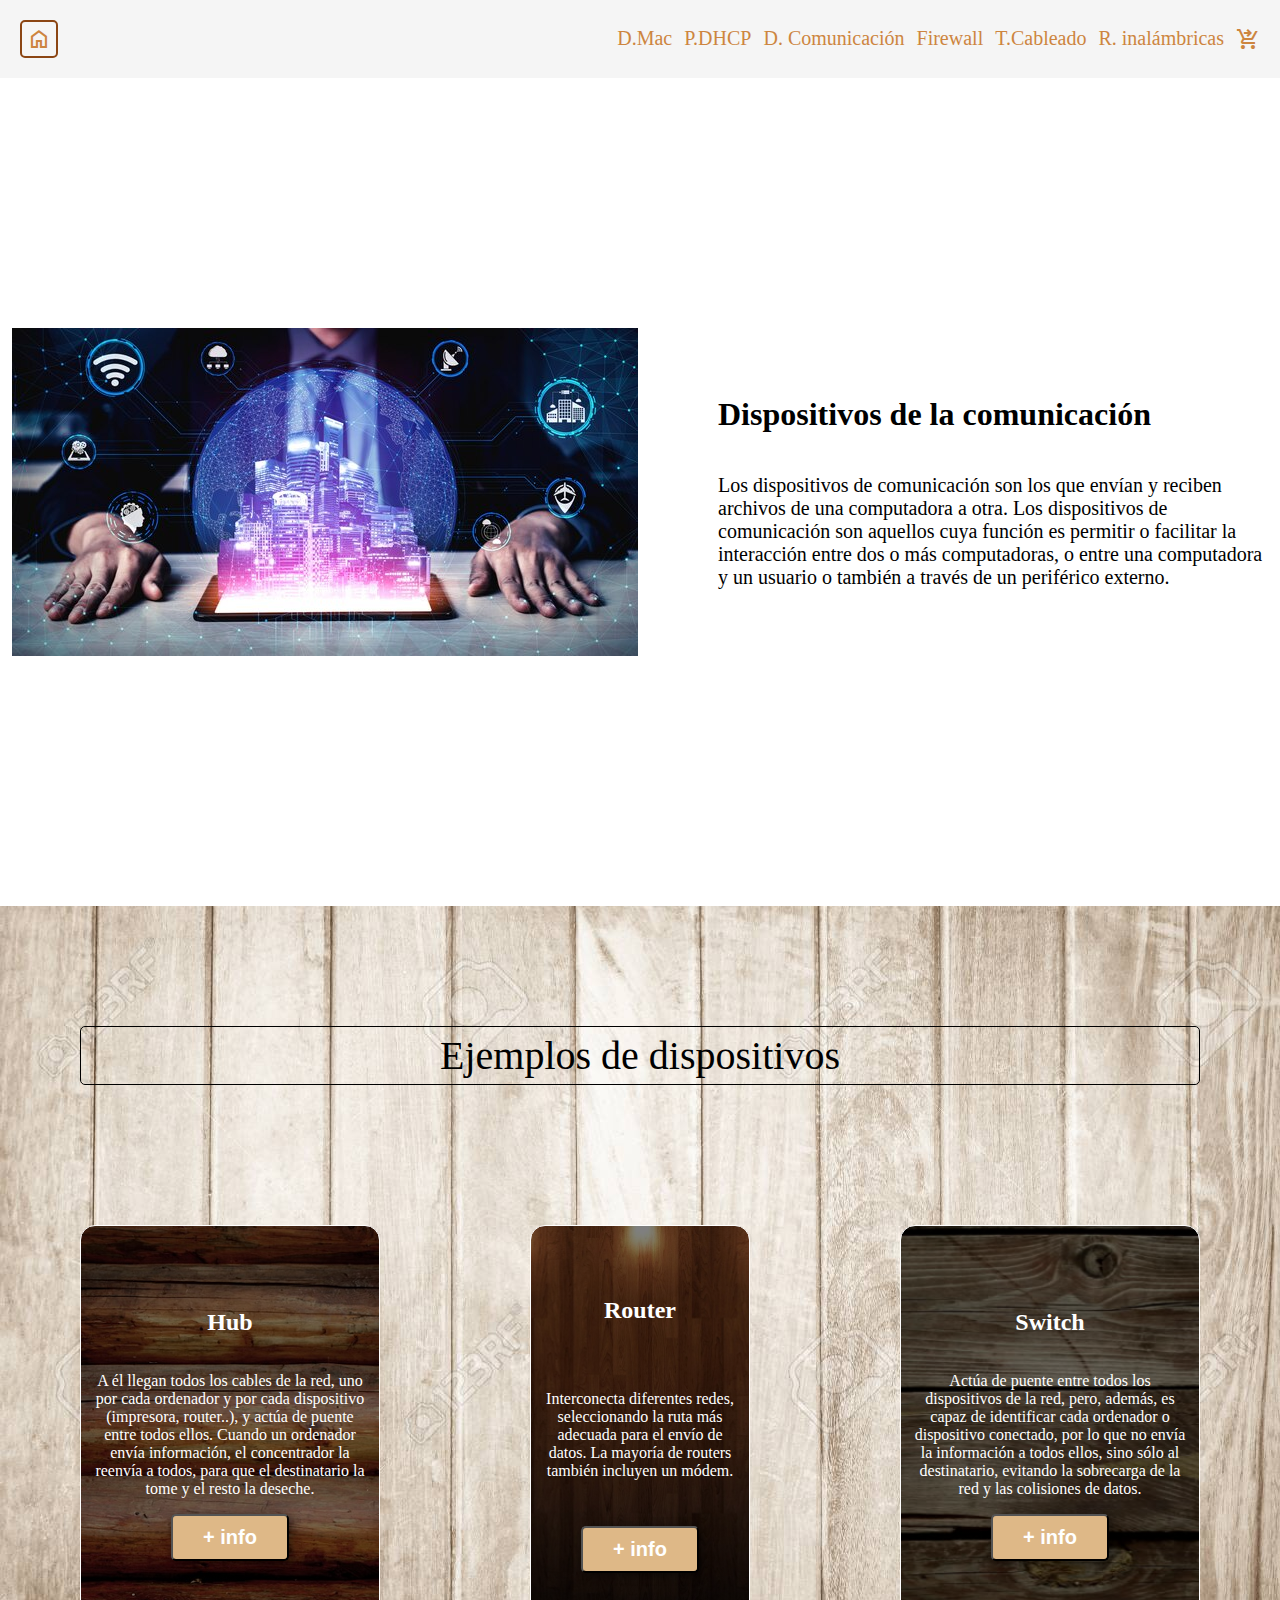
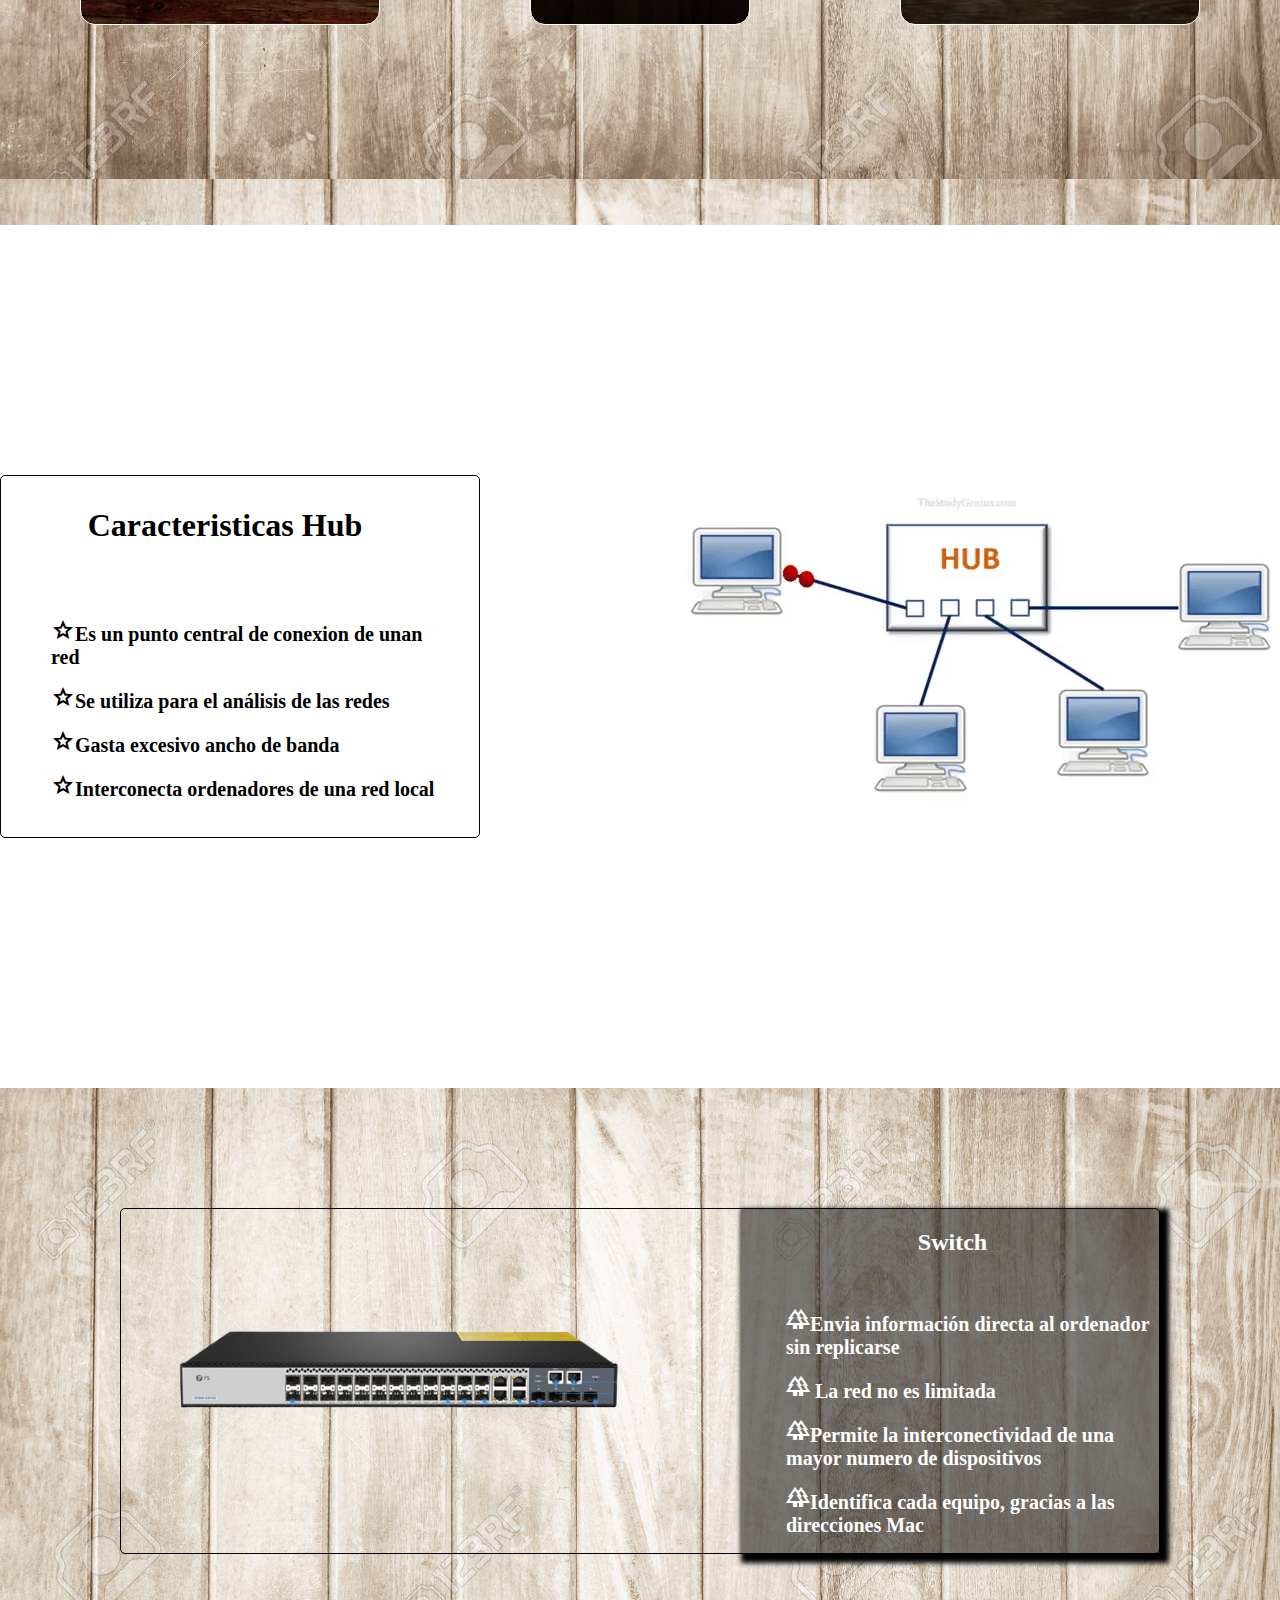
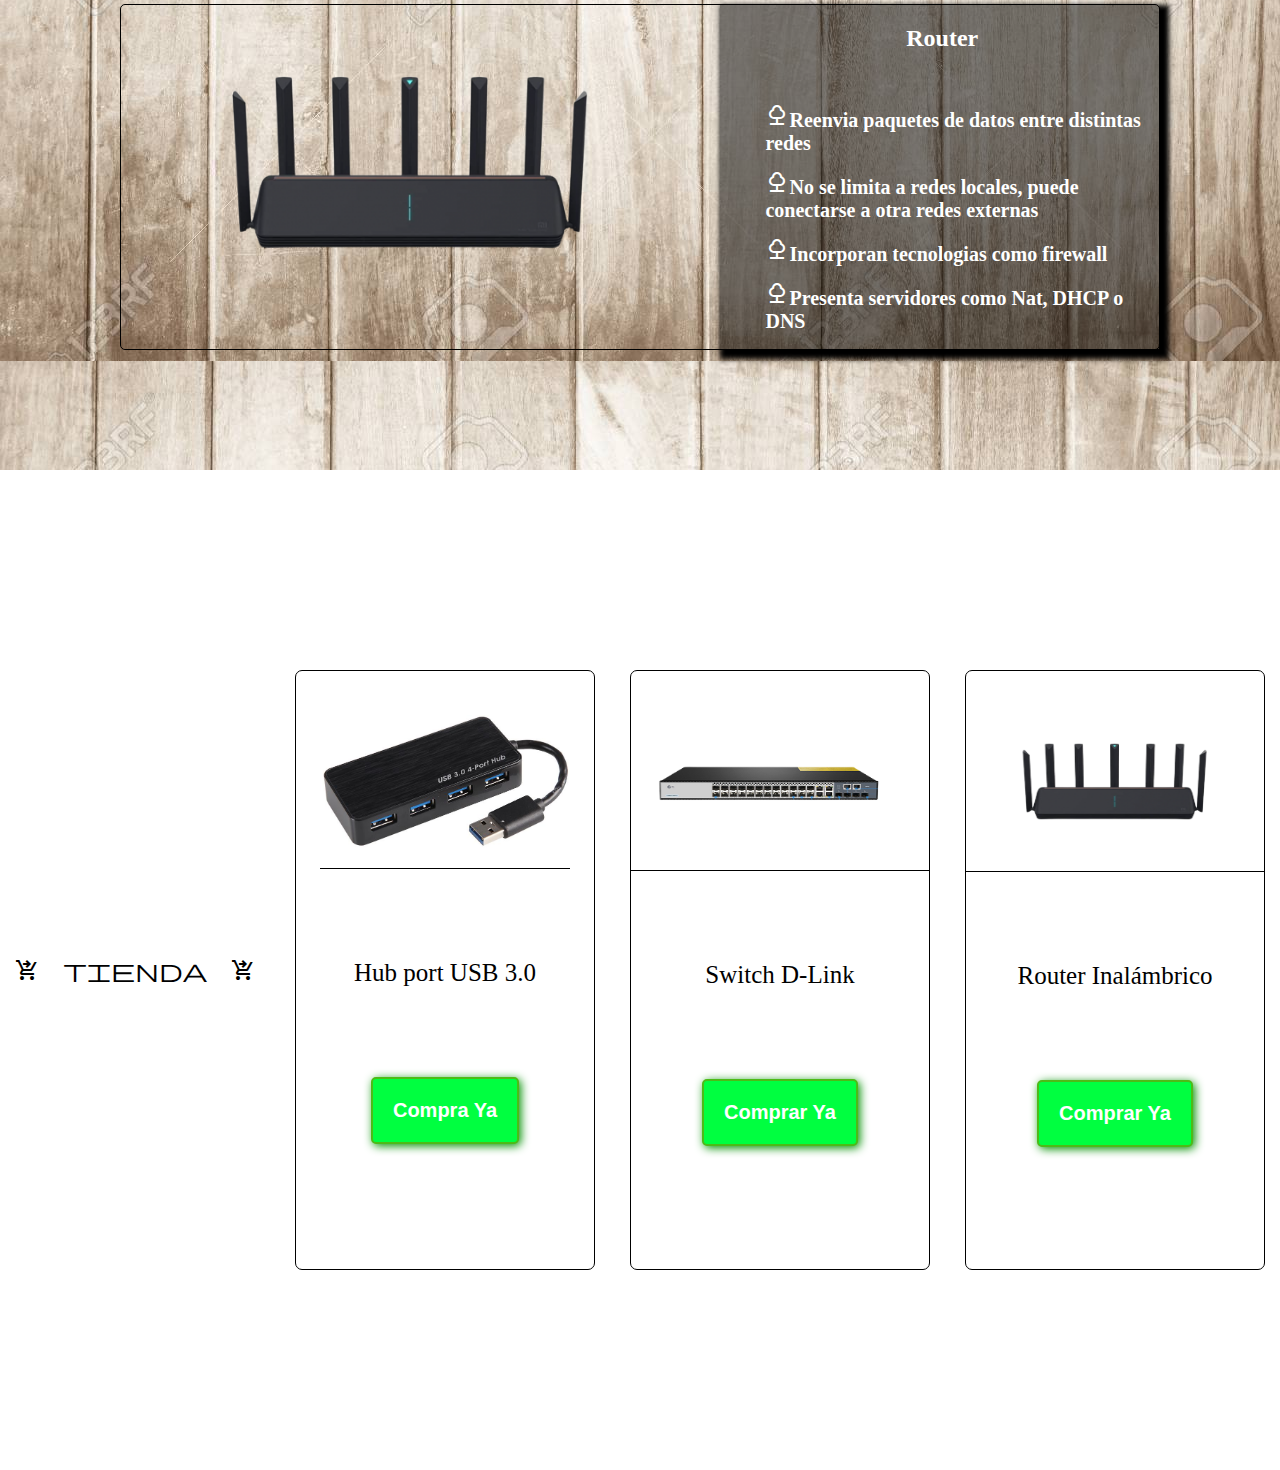
==== commit 11b01052: "Update Dispositivosdelacomunicacion.html" ====
--- a/Dispositivosdelacomunicacion.html
+++ b/Dispositivosdelacomunicacion.html
@@ -155,7 +155,7 @@
                 shopping_cart_checkout </h2>
         </div>
         <div class="objeto">
-            <img class="compra" src="images/hub.jpg" width="300px" height="154px">
+            <img class="compra" src="images/hub.jpg" width="250px" height="154px">
             <p class="textf">Hub port USB 3.0 </p>
             <a href="https://jaaviaarques.github.io/hectordavidjuanjavi/tienda.html"><button class="final">Compra Ya</button></a>
         </div>
--- a/styles.css
+++ b/styles.css
@@ -12,11 +12,37 @@
     max-width: 1400px;
     margin: auto;
 	padding: 60px;
+	display: flex;
+	justify-content: space-between;
+	align-items:center;
+	gap:20px
+}
+h1.title{
+	font-size:50px
+	font-family: Spectral,serif;
 }
 body{
     margin: 0px;
     font-family: Cambria, Cochin, Georgia, Times, 'Times New Roman', serif;
     
+}
+paragraph{
+	font-family: Rubik, sans-serif;
+	    font-size: 19px;
+}
+	
+.container1011{
+    
+    background-image: url(images/protocolodhcp.JPG);
+    color: white;
+    font-size: 40px;
+    flex-direction: row;
+    padding: 250px 12px;
+    gap: 30px;
+    text-align: center;
+	background-repeat: no-repeat;
+  background-attachment: fixed;
+  background-size: 100% 100%;
 }
 h1.david {
   text-align: center;
@@ -274,9 +300,9 @@
     display: flex;
     justify-content: center;
     align-items: center;
-    padding: 200px 0px 200px 0px;
-    gap: 50px;
-    font-size: 25px;
+    padding: 200px 100px;
+    gap: 35px;
+   
 }
 
 .titulo{
@@ -285,7 +311,7 @@
 }
 
 .objeto{
-    max-width: 350px;
+    max-width: 300px;
     height: 600px;
     display: flex;
     flex-direction: column;
@@ -294,7 +320,7 @@
     padding: 0px 80px 80px 80px;
     border: 1px solid black;
     border-radius: 7px;
-    gap: 70px;
+    gap: 65px;
 }
 
 .objeto:hover{
@@ -316,7 +342,7 @@
     color: white;
     background-color: #00FF40;
     padding: 20px;
-    
+white-space: nowrap;		
 }
 
 
@@ -324,7 +350,7 @@
 
 button.final:hover{
     background-image: url(images/WOW.gif);
-    transform: scale(1.2);
+    transform: scale(1.1);
 }
 
 .textf {
@@ -350,15 +376,16 @@
 
 	.container101{
     
-    margin: auto;
-    display: flex;
+    background-image: url(images/imagendefondomac.JPG);
+    background-repeat: no-repeat;
+  background-attachment: fixed;
+  background-size: 100% 100%;
+    color: white;
+    font-size: 40px;
     flex-direction: row;
-    padding: 250px 300px;
+    padding: 250px 12px;
     gap: 30px;
-   
-    align-self: center;
-  justify-self: center;
-    
+    text-align: center;
 }
 .parrafo101 {
     display: flex;
@@ -471,8 +498,8 @@
     width: 100%;
     margin: auto;
     display: flex;
-    padding: 300px 50px;
-    gap: 200px;
+    padding: 250px 110px;
+    gap: 150px;
     display: flex;
     justify-content: center;
     align-items: center;
@@ -597,7 +624,6 @@
 }
 
 .card-tilte{
-    text-transform: uppercase;
     font-size: 50px;
     font-weight: 500;
     margin: 0;
@@ -663,6 +689,7 @@
     border: 2px solid whitesmoke;
     box-shadow: 2px 2px 10px rgba(0,0,0,0.5);
     justify-content: center;
+	margin-left: 30px; 
 
  }
 
@@ -672,6 +699,7 @@
     max-width: 630px;
     gap: 50px;
     margin-top: 100px;
+	 margin-right: 30px;
    
 
  }
@@ -693,6 +721,18 @@
         
     }
     
+    div.hat {
+	    padding: 20px;
+	    font-family: Rubik, sans-serif;
+	    background-color: #E39A62;
+	    font-size: 19px;
+    }
+  div.hat2 {
+	    padding: 20px;
+	    font-family: Rubik, sans-serif;
+	    background-color: white;
+	    font-size: 19px;
+    }
     
     
     button.butondecompra:hover{
@@ -700,3 +740,127 @@
         transform: scale(1.2);
 	white-space: nowrap;
     }
+.container112{
+    max-width: 100%;
+    
+    background-color: FFE1B0;
+    color: black;
+    width: 100%;
+    padding: 80px 80px 200px 80px;
+    text-align: center;
+}
+.tabledavid{
+    width:100%;
+    text-align: center;
+    font-size: 24px;
+    border:1px solid black
+}
+.tddavid{
+    
+    width: 20%;
+border:1px solid black
+}
+.tddavid12{
+    
+    
+border:1px solid black
+}
+
+.ftextocentrado{
+        width: 100%;
+        display: flex;
+        justify-content: center;
+        align-items: center;
+        padding: 200px 50px;
+        gap: 80px;
+       
+       
+    }
+
+    .centradocon{
+        width: 650px;
+        height: auto;
+        background: rgb(222,184,135);
+        border-radius: 15px;
+        padding: 25px;
+        color: white;
+        display: flex;
+        font-size: 25px;
+        border: 3px solid whitesmoke;
+        box-shadow: 2px 2px 10px rgba(0,0,0,0.5);
+        
+        
+    }
+
+    .centradocon:hover{
+        transform: scale(1.1);
+    }
+
+    .titulofconefecto{
+        width:fit-content;
+        height: auto;
+        background: rgb(222,184,135);
+        backdrop-filter: blur(5px);
+        border-radius: 15px;
+        padding: 15px;
+        color: white;
+        display: flex;
+        font-size: 25px;
+        white-space: nowrap;
+        border: 3px solid white;
+        box-shadow: 2px 2px 10px rgba(0,0,0,0.5);
+        
+
+      
+    }
+
+    .fcomparativa{
+        width: 100%;
+        display: flex;
+        justify-content: center;
+        align-items: center;
+        padding: 150px 70px;
+        gap: 30px;
+        background-color:#e6e6e6;
+
+    }
+
+    .felementosfirewall{
+    background: white;
+    border-radius: 20px;
+    padding: 40px;
+    width: 500px;
+    border: 8px solid rgb(222,184,135);
+    font-size: 20px;
+    box-shadow: 2px 2px 10px rgba(0,0,0,0.5);
+    font-size: 20px;
+    
+    
+
+    }
+
+    .felementosfirewall:hover{
+        transform: scale(1.1);
+    }
+
+    .fh2centrado{
+        color: white;
+        font-size: 40px;
+        border: 3px solid rgb(222,184,135);
+        width: fit-content;
+        padding: 10px;
+        background-color: wheat;
+        font-weight: 700;
+        border-radius: 5px;
+        box-shadow: 2px 2px 10px rgba(0,0,0,0.5);
+        white-space: nowrap;
+
+    }
+
+
+    .fh2centrado:hover{
+        transform: scale(1.2);
+        color:whitesmoke;
+        border: 4px solid rgb(222,184,135);
+    }
+
